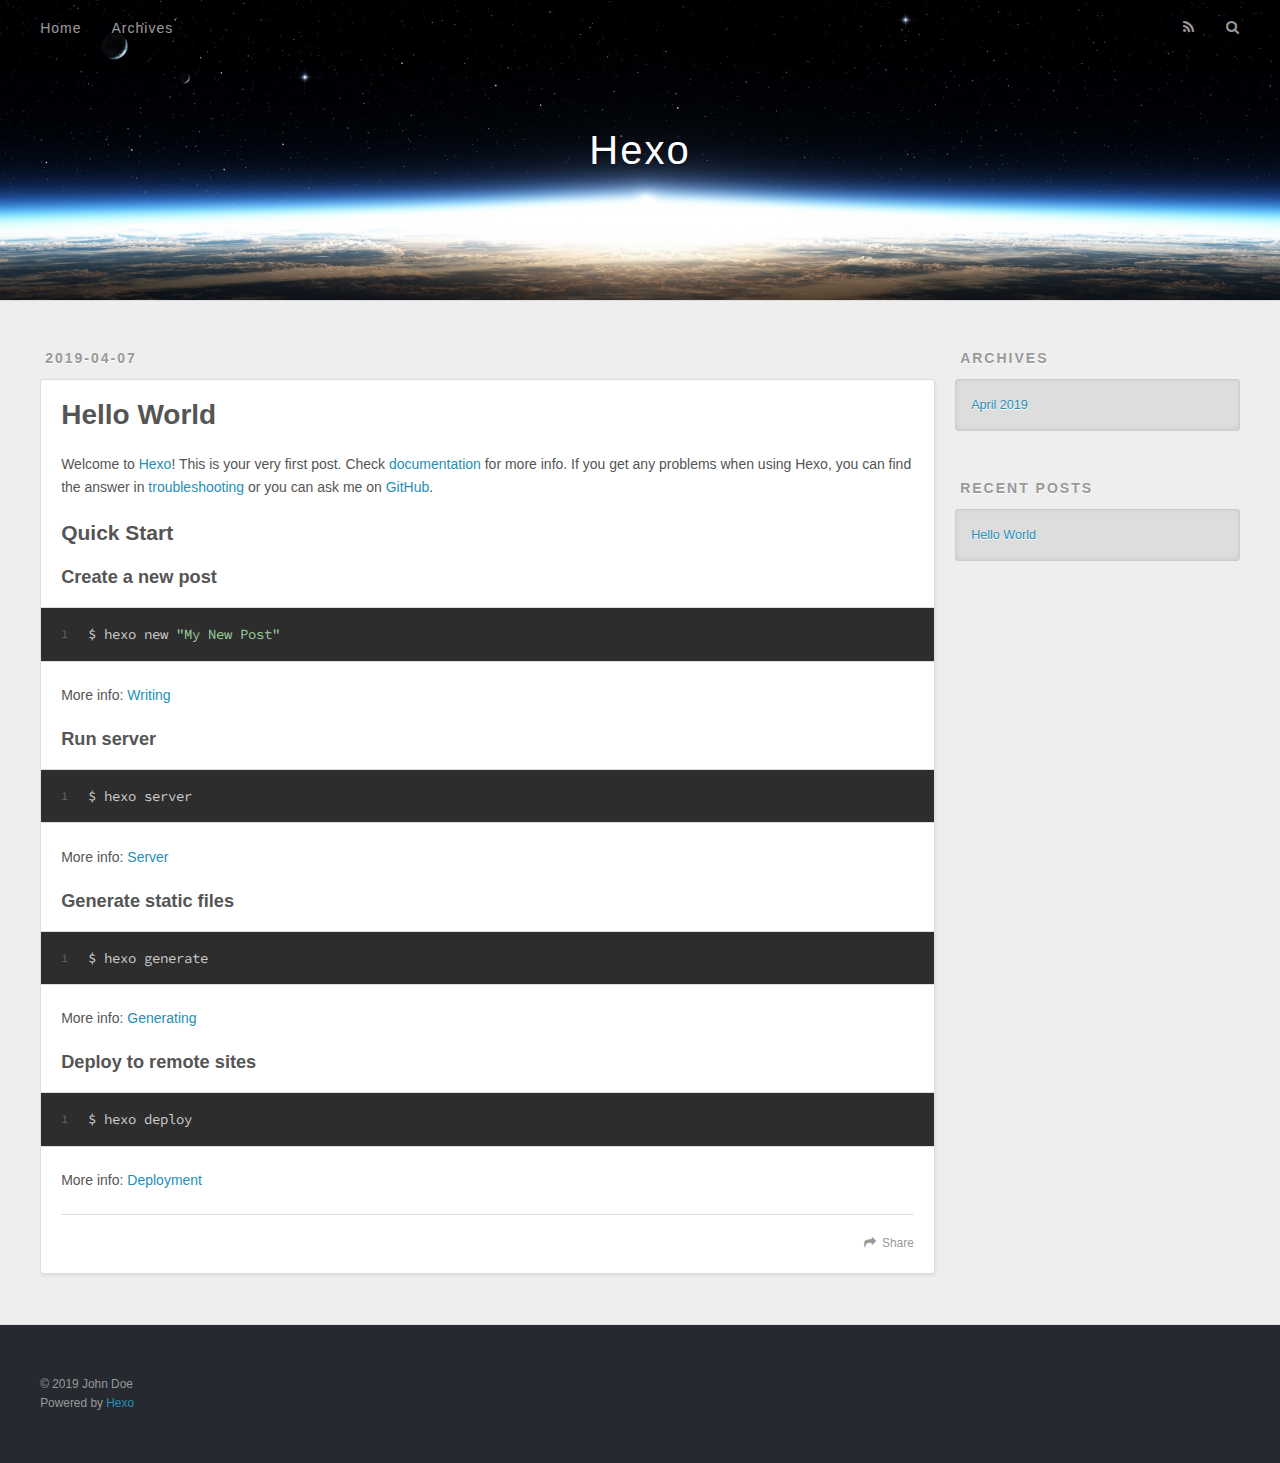
==== index.html @ 92b83c06 "Site updated: 2019-04-07 22:22:02" ====
<!DOCTYPE html>
<html>
<head><meta name="generator" content="Hexo 3.8.0">
  <meta charset="utf-8">
  

  
  <title>Hexo</title>
  <meta name="viewport" content="width=device-width, initial-scale=1, maximum-scale=1">
  <meta property="og:type" content="website">
<meta property="og:title" content="Hexo">
<meta property="og:url" content="http://yoursite.com/index.html">
<meta property="og:site_name" content="Hexo">
<meta property="og:locale" content="default">
<meta name="twitter:card" content="summary">
<meta name="twitter:title" content="Hexo">
  
    <link rel="alternate" href="/atom.xml" title="Hexo" type="application/atom+xml">
  
  
    <link rel="icon" href="/favicon.png">
  
  
    <link href="//fonts.googleapis.com/css?family=Source+Code+Pro" rel="stylesheet" type="text/css">
  
  <link rel="stylesheet" href="/css/style.css">
</head>
</html>
<body>
  <div id="container">
    <div id="wrap">
      <header id="header">
  <div id="banner"></div>
  <div id="header-outer" class="outer">
    <div id="header-title" class="inner">
      <h1 id="logo-wrap">
        <a href="/" id="logo">Hexo</a>
      </h1>
      
    </div>
    <div id="header-inner" class="inner">
      <nav id="main-nav">
        <a id="main-nav-toggle" class="nav-icon"></a>
        
          <a class="main-nav-link" href="/">Home</a>
        
          <a class="main-nav-link" href="/archives">Archives</a>
        
      </nav>
      <nav id="sub-nav">
        
          <a id="nav-rss-link" class="nav-icon" href="/atom.xml" title="RSS Feed"></a>
        
        <a id="nav-search-btn" class="nav-icon" title="Search"></a>
      </nav>
      <div id="search-form-wrap">
        <form action="//google.com/search" method="get" accept-charset="UTF-8" class="search-form"><input type="search" name="q" class="search-form-input" placeholder="Search"><button type="submit" class="search-form-submit">&#xF002;</button><input type="hidden" name="sitesearch" value="http://yoursite.com"></form>
      </div>
    </div>
  </div>
</header>
      <div class="outer">
        <section id="main">
  
    <article id="post-hello-world" class="article article-type-post" itemscope itemprop="blogPost">
  <div class="article-meta">
    <a href="/2019/04/07/hello-world/" class="article-date">
  <time datetime="2019-04-07T14:12:37.615Z" itemprop="datePublished">2019-04-07</time>
</a>
    
  </div>
  <div class="article-inner">
    
    
      <header class="article-header">
        
  
    <h1 itemprop="name">
      <a class="article-title" href="/2019/04/07/hello-world/">Hello World</a>
    </h1>
  

      </header>
    
    <div class="article-entry" itemprop="articleBody">
      
        <p>Welcome to <a href="https://hexo.io/" target="_blank" rel="noopener">Hexo</a>! This is your very first post. Check <a href="https://hexo.io/docs/" target="_blank" rel="noopener">documentation</a> for more info. If you get any problems when using Hexo, you can find the answer in <a href="https://hexo.io/docs/troubleshooting.html" target="_blank" rel="noopener">troubleshooting</a> or you can ask me on <a href="https://github.com/hexojs/hexo/issues" target="_blank" rel="noopener">GitHub</a>.</p>
<h2 id="Quick-Start"><a href="#Quick-Start" class="headerlink" title="Quick Start"></a>Quick Start</h2><h3 id="Create-a-new-post"><a href="#Create-a-new-post" class="headerlink" title="Create a new post"></a>Create a new post</h3><figure class="highlight bash"><table><tr><td class="gutter"><pre><span class="line">1</span><br></pre></td><td class="code"><pre><span class="line">$ hexo new <span class="string">"My New Post"</span></span><br></pre></td></tr></table></figure>
<p>More info: <a href="https://hexo.io/docs/writing.html" target="_blank" rel="noopener">Writing</a></p>
<h3 id="Run-server"><a href="#Run-server" class="headerlink" title="Run server"></a>Run server</h3><figure class="highlight bash"><table><tr><td class="gutter"><pre><span class="line">1</span><br></pre></td><td class="code"><pre><span class="line">$ hexo server</span><br></pre></td></tr></table></figure>
<p>More info: <a href="https://hexo.io/docs/server.html" target="_blank" rel="noopener">Server</a></p>
<h3 id="Generate-static-files"><a href="#Generate-static-files" class="headerlink" title="Generate static files"></a>Generate static files</h3><figure class="highlight bash"><table><tr><td class="gutter"><pre><span class="line">1</span><br></pre></td><td class="code"><pre><span class="line">$ hexo generate</span><br></pre></td></tr></table></figure>
<p>More info: <a href="https://hexo.io/docs/generating.html" target="_blank" rel="noopener">Generating</a></p>
<h3 id="Deploy-to-remote-sites"><a href="#Deploy-to-remote-sites" class="headerlink" title="Deploy to remote sites"></a>Deploy to remote sites</h3><figure class="highlight bash"><table><tr><td class="gutter"><pre><span class="line">1</span><br></pre></td><td class="code"><pre><span class="line">$ hexo deploy</span><br></pre></td></tr></table></figure>
<p>More info: <a href="https://hexo.io/docs/deployment.html" target="_blank" rel="noopener">Deployment</a></p>

      
    </div>
    <footer class="article-footer">
      <a data-url="http://yoursite.com/2019/04/07/hello-world/" data-id="cju70k6oc0000isr8kk0h1gf9" class="article-share-link">Share</a>
      
      
    </footer>
  </div>
  
</article>


  


</section>
        
          <aside id="sidebar">
  
    

  
    

  
    
  
    
  <div class="widget-wrap">
    <h3 class="widget-title">Archives</h3>
    <div class="widget">
      <ul class="archive-list"><li class="archive-list-item"><a class="archive-list-link" href="/archives/2019/04/">April 2019</a></li></ul>
    </div>
  </div>


  
    
  <div class="widget-wrap">
    <h3 class="widget-title">Recent Posts</h3>
    <div class="widget">
      <ul>
        
          <li>
            <a href="/2019/04/07/hello-world/">Hello World</a>
          </li>
        
      </ul>
    </div>
  </div>

  
</aside>
        
      </div>
      <footer id="footer">
  
  <div class="outer">
    <div id="footer-info" class="inner">
      &copy; 2019 John Doe<br>
      Powered by <a href="http://hexo.io/" target="_blank">Hexo</a>
    </div>
  </div>
</footer>
    </div>
    <nav id="mobile-nav">
  
    <a href="/" class="mobile-nav-link">Home</a>
  
    <a href="/archives" class="mobile-nav-link">Archives</a>
  
</nav>
    

<script src="//ajax.googleapis.com/ajax/libs/jquery/2.0.3/jquery.min.js"></script>


  <link rel="stylesheet" href="/fancybox/jquery.fancybox.css">
  <script src="/fancybox/jquery.fancybox.pack.js"></script>


<script src="/js/script.js"></script>



  </div>
</body>
</html>
---- css/style.css ----
body {
  width: 100%;
}
body:before,
body:after {
  content: "";
  display: table;
}
body:after {
  clear: both;
}
html,
body,
div,
span,
applet,
object,
iframe,
h1,
h2,
h3,
h4,
h5,
h6,
p,
blockquote,
pre,
a,
abbr,
acronym,
address,
big,
cite,
code,
del,
dfn,
em,
img,
ins,
kbd,
q,
s,
samp,
small,
strike,
strong,
sub,
sup,
tt,
var,
dl,
dt,
dd,
ol,
ul,
li,
fieldset,
form,
label,
legend,
table,
caption,
tbody,
tfoot,
thead,
tr,
th,
td {
  margin: 0;
  padding: 0;
  border: 0;
  outline: 0;
  font-weight: inherit;
  font-style: inherit;
  font-family: inherit;
  font-size: 100%;
  vertical-align: baseline;
}
body {
  line-height: 1;
  color: #000;
  background: #fff;
}
ol,
ul {
  list-style: none;
}
table {
  border-collapse: separate;
  border-spacing: 0;
  vertical-align: middle;
}
caption,
th,
td {
  text-align: left;
  font-weight: normal;
  vertical-align: middle;
}
a img {
  border: none;
}
input,
button {
  margin: 0;
  padding: 0;
}
input::-moz-focus-inner,
button::-moz-focus-inner {
  border: 0;
  padding: 0;
}
@font-face {
  font-family: FontAwesome;
  font-style: normal;
  font-weight: normal;
  src: url("fonts/fontawesome-webfont.eot?v=#4.0.3");
  src: url("fonts/fontawesome-webfont.eot?#iefix&v=#4.0.3") format("embedded-opentype"), url("fonts/fontawesome-webfont.woff?v=#4.0.3") format("woff"), url("fonts/fontawesome-webfont.ttf?v=#4.0.3") format("truetype"), url("fonts/fontawesome-webfont.svg#fontawesomeregular?v=#4.0.3") format("svg");
}
html,
body,
#container {
  height: 100%;
}
body {
  background: #eee;
  font: 14px -apple-system, BlinkMacSystemFont, "Segoe UI", "Roboto", "Oxygen", "Ubuntu", "Cantarell", "Fira Sans", "Droid Sans", "Helvetica Neue", sans-serif;
  -webkit-text-size-adjust: 100%;
}
.outer {
  max-width: 1220px;
  margin: 0 auto;
  padding: 0 20px;
}
.outer:before,
.outer:after {
  content: "";
  display: table;
}
.outer:after {
  clear: both;
}
.inner {
  display: inline;
  float: left;
  width: 98.33333333333333%;
  margin: 0 0.833333333333333%;
}
.left,
.alignleft {
  float: left;
}
.right,
.alignright {
  float: right;
}
.clear {
  clear: both;
}
#container {
  position: relative;
}
.mobile-nav-on {
  overflow: hidden;
}
#wrap {
  height: 100%;
  width: 100%;
  position: absolute;
  top: 0;
  left: 0;
  -webkit-transition: 0.2s ease-out;
  -moz-transition: 0.2s ease-out;
  -ms-transition: 0.2s ease-out;
  transition: 0.2s ease-out;
  z-index: 1;
  background: #eee;
}
.mobile-nav-on #wrap {
  left: 280px;
}
@media screen and (min-width: 768px) {
  #main {
    display: inline;
    float: left;
    width: 73.33333333333333%;
    margin: 0 0.833333333333333%;
  }
}
.article-date,
.article-category-link,
.archive-year,
.widget-title {
  text-decoration: none;
  text-transform: uppercase;
  letter-spacing: 2px;
  color: #999;
  margin-bottom: 1em;
  margin-left: 5px;
  line-height: 1em;
  text-shadow: 0 1px #fff;
  font-weight: bold;
}
.article-inner,
.archive-article-inner {
  background: #fff;
  -webkit-box-shadow: 1px 2px 3px #ddd;
  box-shadow: 1px 2px 3px #ddd;
  border: 1px solid #ddd;
  border-radius: 3px;
}
.article-entry h1,
.widget h1 {
  font-size: 2em;
}
.article-entry h2,
.widget h2 {
  font-size: 1.5em;
}
.article-entry h3,
.widget h3 {
  font-size: 1.3em;
}
.article-entry h4,
.widget h4 {
  font-size: 1.2em;
}
.article-entry h5,
.widget h5 {
  font-size: 1em;
}
.article-entry h6,
.widget h6 {
  font-size: 1em;
  color: #999;
}
.article-entry hr,
.widget hr {
  border: 1px dashed #ddd;
}
.article-entry strong,
.widget strong {
  font-weight: bold;
}
.article-entry em,
.widget em,
.article-entry cite,
.widget cite {
  font-style: italic;
}
.article-entry sup,
.widget sup,
.article-entry sub,
.widget sub {
  font-size: 0.75em;
  line-height: 0;
  position: relative;
  vertical-align: baseline;
}
.article-entry sup,
.widget sup {
  top: -0.5em;
}
.article-entry sub,
.widget sub {
  bottom: -0.2em;
}
.article-entry small,
.widget small {
  font-size: 0.85em;
}
.article-entry acronym,
.widget acronym,
.article-entry abbr,
.widget abbr {
  border-bottom: 1px dotted;
}
.article-entry ul,
.widget ul,
.article-entry ol,
.widget ol,
.article-entry dl,
.widget dl {
  margin: 0 20px;
  line-height: 1.6em;
}
.article-entry ul ul,
.widget ul ul,
.article-entry ol ul,
.widget ol ul,
.article-entry ul ol,
.widget ul ol,
.article-entry ol ol,
.widget ol ol {
  margin-top: 0;
  margin-bottom: 0;
}
.article-entry ul,
.widget ul {
  list-style: disc;
}
.article-entry ol,
.widget ol {
  list-style: decimal;
}
.article-entry dt,
.widget dt {
  font-weight: bold;
}
#header {
  height: 300px;
  position: relative;
  border-bottom: 1px solid #ddd;
}
#header:before,
#header:after {
  content: "";
  position: absolute;
  left: 0;
  right: 0;
  height: 40px;
}
#header:before {
  top: 0;
  background: -webkit-linear-gradient(rgba(0,0,0,0.2), transparent);
  background: -moz-linear-gradient(rgba(0,0,0,0.2), transparent);
  background: -ms-linear-gradient(rgba(0,0,0,0.2), transparent);
  background: linear-gradient(rgba(0,0,0,0.2), transparent);
}
#header:after {
  bottom: 0;
  background: -webkit-linear-gradient(transparent, rgba(0,0,0,0.2));
  background: -moz-linear-gradient(transparent, rgba(0,0,0,0.2));
  background: -ms-linear-gradient(transparent, rgba(0,0,0,0.2));
  background: linear-gradient(transparent, rgba(0,0,0,0.2));
}
#header-outer {
  height: 100%;
  position: relative;
}
#header-inner {
  position: relative;
  overflow: hidden;
}
#banner {
  position: absolute;
  top: 0;
  left: 0;
  width: 100%;
  height: 100%;
  background: url("images/banner.jpg") center #000;
  -webkit-background-size: cover;
  -moz-background-size: cover;
  background-size: cover;
  z-index: -1;
}
#header-title {
  text-align: center;
  height: 40px;
  position: absolute;
  top: 50%;
  left: 0;
  margin-top: -20px;
}
#logo,
#subtitle {
  text-decoration: none;
  color: #fff;
  font-weight: 300;
  text-shadow: 0 1px 4px rgba(0,0,0,0.3);
}
#logo {
  font-size: 40px;
  line-height: 40px;
  letter-spacing: 2px;
}
#subtitle {
  font-size: 16px;
  line-height: 16px;
  letter-spacing: 1px;
}
#subtitle-wrap {
  margin-top: 16px;
}
#main-nav {
  float: left;
  margin-left: -15px;
}
.nav-icon,
.main-nav-link {
  float: left;
  color: #fff;
  opacity: 0.6;
  text-decoration: none;
  text-shadow: 0 1px rgba(0,0,0,0.2);
  -webkit-transition: opacity 0.2s;
  -moz-transition: opacity 0.2s;
  -ms-transition: opacity 0.2s;
  transition: opacity 0.2s;
  display: block;
  padding: 20px 15px;
}
.nav-icon:hover,
.main-nav-link:hover {
  opacity: 1;
}
.nav-icon {
  font-family: FontAwesome;
  text-align: center;
  font-size: 14px;
  width: 14px;
  height: 14px;
  padding: 20px 15px;
  position: relative;
  cursor: pointer;
}
.main-nav-link {
  font-weight: 300;
  letter-spacing: 1px;
}
@media screen and (max-width: 479px) {
  .main-nav-link {
    display: none;
  }
}
#main-nav-toggle {
  display: none;
}
#main-nav-toggle:before {
  content: "\f0c9";
}
@media screen and (max-width: 479px) {
  #main-nav-toggle {
    display: block;
  }
}
#sub-nav {
  float: right;
  margin-right: -15px;
}
#nav-rss-link:before {
  content: "\f09e";
}
#nav-search-btn:before {
  content: "\f002";
}
#search-form-wrap {
  position: absolute;
  top: 15px;
  width: 150px;
  height: 30px;
  right: -150px;
  opacity: 0;
  -webkit-transition: 0.2s ease-out;
  -moz-transition: 0.2s ease-out;
  -ms-transition: 0.2s ease-out;
  transition: 0.2s ease-out;
}
#search-form-wrap.on {
  opacity: 1;
  right: 0;
}
@media screen and (max-width: 479px) {
  #search-form-wrap {
    width: 100%;
    right: -100%;
  }
}
.search-form {
  position: absolute;
  top: 0;
  left: 0;
  right: 0;
  background: #fff;
  padding: 5px 15px;
  border-radius: 15px;
  -webkit-box-shadow: 0 0 10px rgba(0,0,0,0.3);
  box-shadow: 0 0 10px rgba(0,0,0,0.3);
}
.search-form-input {
  border: none;
  background: none;
  color: #555;
  width: 100%;
  font: 13px -apple-system, BlinkMacSystemFont, "Segoe UI", "Roboto", "Oxygen", "Ubuntu", "Cantarell", "Fira Sans", "Droid Sans", "Helvetica Neue", sans-serif;
  outline: none;
}
.search-form-input::-webkit-search-results-decoration,
.search-form-input::-webkit-search-cancel-button {
  -webkit-appearance: none;
}
.search-form-submit {
  position: absolute;
  top: 50%;
  right: 10px;
  margin-top: -7px;
  font: 13px FontAwesome;
  border: none;
  background: none;
  color: #bbb;
  cursor: pointer;
}
.search-form-submit:hover,
.search-form-submit:focus {
  color: #777;
}
.article {
  margin: 50px 0;
}
.article-inner {
  overflow: hidden;
}
.article-meta:before,
.article-meta:after {
  content: "";
  display: table;
}
.article-meta:after {
  clear: both;
}
.article-date {
  float: left;
}
.article-category {
  float: left;
  line-height: 1em;
  color: #ccc;
  text-shadow: 0 1px #fff;
  margin-left: 8px;
}
.article-category:before {
  content: "\2022";
}
.article-category-link {
  margin: 0 12px 1em;
}
.article-header {
  padding: 20px 20px 0;
}
.article-title {
  text-decoration: none;
  font-size: 2em;
  font-weight: bold;
  color: #555;
  line-height: 1.1em;
  -webkit-transition: color 0.2s;
  -moz-transition: color 0.2s;
  -ms-transition: color 0.2s;
  transition: color 0.2s;
}
a.article-title:hover {
  color: #258fb8;
}
.article-entry {
  color: #555;
  padding: 0 20px;
}
.article-entry:before,
.article-entry:after {
  content: "";
  display: table;
}
.article-entry:after {
  clear: both;
}
.article-entry p,
.article-entry table {
  line-height: 1.6em;
  margin: 1.6em 0;
}
.article-entry h1,
.article-entry h2,
.article-entry h3,
.article-entry h4,
.article-entry h5,
.article-entry h6 {
  font-weight: bold;
}
.article-entry h1,
.article-entry h2,
.article-entry h3,
.article-entry h4,
.article-entry h5,
.article-entry h6 {
  line-height: 1.1em;
  margin: 1.1em 0;
}
.article-entry a {
  color: #258fb8;
  text-decoration: none;
}
.article-entry a:hover {
  text-decoration: underline;
}
.article-entry ul,
.article-entry ol,
.article-entry dl {
  margin-top: 1.6em;
  margin-bottom: 1.6em;
}
.article-entry img,
.article-entry video {
  max-width: 100%;
  height: auto;
  display: block;
  margin: auto;
}
.article-entry iframe {
  border: none;
}
.article-entry table {
  width: 100%;
  border-collapse: collapse;
  border-spacing: 0;
}
.article-entry th {
  font-weight: bold;
  border-bottom: 3px solid #ddd;
  padding-bottom: 0.5em;
}
.article-entry td {
  border-bottom: 1px solid #ddd;
  padding: 10px 0;
}
.article-entry blockquote {
  font-family: Georgia, "Times New Roman", serif;
  font-size: 1.4em;
  margin: 1.6em 20px;
  text-align: center;
}
.article-entry blockquote footer {
  font-size: 14px;
  margin: 1.6em 0;
  font-family: -apple-system, BlinkMacSystemFont, "Segoe UI", "Roboto", "Oxygen", "Ubuntu", "Cantarell", "Fira Sans", "Droid Sans", "Helvetica Neue", sans-serif;
}
.article-entry blockquote footer cite:before {
  content: "—";
  padding: 0 0.5em;
}
.article-entry .pullquote {
  text-align: left;
  width: 45%;
  margin: 0;
}
.article-entry .pullquote.left {
  margin-left: 0.5em;
  margin-right: 1em;
}
.article-entry .pullquote.right {
  margin-right: 0.5em;
  margin-left: 1em;
}
.article-entry .caption {
  color: #999;
  display: block;
  font-size: 0.9em;
  margin-top: 0.5em;
  position: relative;
  text-align: center;
}
.article-entry .video-container {
  position: relative;
  padding-top: 56.25%;
  height: 0;
  overflow: hidden;
}
.article-entry .video-container iframe,
.article-entry .video-container object,
.article-entry .video-container embed {
  position: absolute;
  top: 0;
  left: 0;
  width: 100%;
  height: 100%;
  margin-top: 0;
}
.article-more-link a {
  display: inline-block;
  line-height: 1em;
  padding: 6px 15px;
  border-radius: 15px;
  background: #eee;
  color: #999;
  text-shadow: 0 1px #fff;
  text-decoration: none;
}
.article-more-link a:hover {
  background: #258fb8;
  color: #fff;
  text-decoration: none;
  text-shadow: 0 1px #1e7293;
}
.article-footer {
  font-size: 0.85em;
  line-height: 1.6em;
  border-top: 1px solid #ddd;
  padding-top: 1.6em;
  margin: 0 20px 20px;
}
.article-footer:before,
.article-footer:after {
  content: "";
  display: table;
}
.article-footer:after {
  clear: both;
}
.article-footer a {
  color: #999;
  text-decoration: none;
}
.article-footer a:hover {
  color: #555;
}
.article-tag-list-item {
  float: left;
  margin-right: 10px;
}
.article-tag-list-link:before {
  content: "#";
}
.article-comment-link {
  float: right;
}
.article-comment-link:before {
  content: "\f075";
  font-family: FontAwesome;
  padding-right: 8px;
}
.article-share-link {
  cursor: pointer;
  float: right;
  margin-left: 20px;
}
.article-share-link:before {
  content: "\f064";
  font-family: FontAwesome;
  padding-right: 6px;
}
#article-nav {
  position: relative;
}
#article-nav:before,
#article-nav:after {
  content: "";
  display: table;
}
#article-nav:after {
  clear: both;
}
@media screen and (min-width: 768px) {
  #article-nav {
    margin: 50px 0;
  }
  #article-nav:before {
    width: 8px;
    height: 8px;
    position: absolute;
    top: 50%;
    left: 50%;
    margin-top: -4px;
    margin-left: -4px;
    content: "";
    border-radius: 50%;
    background: #ddd;
    -webkit-box-shadow: 0 1px 2px #fff;
    box-shadow: 0 1px 2px #fff;
  }
}
.article-nav-link-wrap {
  text-decoration: none;
  text-shadow: 0 1px #fff;
  color: #999;
  -webkit-box-sizing: border-box;
  -moz-box-sizing: border-box;
  box-sizing: border-box;
  margin-top: 50px;
  text-align: center;
  display: block;
}
.article-nav-link-wrap:hover {
  color: #555;
}
@media screen and (min-width: 768px) {
  .article-nav-link-wrap {
    width: 50%;
    margin-top: 0;
  }
}
@media screen and (min-width: 768px) {
  #article-nav-newer {
    float: left;
    text-align: right;
    padding-right: 20px;
  }
}
@media screen and (min-width: 768px) {
  #article-nav-older {
    float: right;
    text-align: left;
    padding-left: 20px;
  }
}
.article-nav-caption {
  text-transform: uppercase;
  letter-spacing: 2px;
  color: #ddd;
  line-height: 1em;
  font-weight: bold;
}
#article-nav-newer .article-nav-caption {
  margin-right: -2px;
}
.article-nav-title {
  font-size: 0.85em;
  line-height: 1.6em;
  margin-top: 0.5em;
}
.article-share-box {
  position: absolute;
  display: none;
  background: #fff;
  -webkit-box-shadow: 1px 2px 10px rgba(0,0,0,0.2);
  box-shadow: 1px 2px 10px rgba(0,0,0,0.2);
  border-radius: 3px;
  margin-left: -145px;
  overflow: hidden;
  z-index: 1;
}
.article-share-box.on {
  display: block;
}
.article-share-input {
  width: 100%;
  background: none;
  -webkit-box-sizing: border-box;
  -moz-box-sizing: border-box;
  box-sizing: border-box;
  font: 14px -apple-system, BlinkMacSystemFont, "Segoe UI", "Roboto", "Oxygen", "Ubuntu", "Cantarell", "Fira Sans", "Droid Sans", "Helvetica Neue", sans-serif;
  padding: 0 15px;
  color: #555;
  outline: none;
  border: 1px solid #ddd;
  border-radius: 3px 3px 0 0;
  height: 36px;
  line-height: 36px;
}
.article-share-links {
  background: #eee;
}
.article-share-links:before,
.article-share-links:after {
  content: "";
  display: table;
}
.article-share-links:after {
  clear: both;
}
.article-share-twitter,
.article-share-facebook,
.article-share-pinterest,
.article-share-google {
  width: 50px;
  height: 36px;
  display: block;
  float: left;
  position: relative;
  color: #999;
  text-shadow: 0 1px #fff;
}
.article-share-twitter:before,
.article-share-facebook:before,
.article-share-pinterest:before,
.article-share-google:before {
  font-size: 20px;
  font-family: FontAwesome;
  width: 20px;
  height: 20px;
  position: absolute;
  top: 50%;
  left: 50%;
  margin-top: -10px;
  margin-left: -10px;
  text-align: center;
}
.article-share-twitter:hover,
.article-share-facebook:hover,
.article-share-pinterest:hover,
.article-share-google:hover {
  color: #fff;
}
.article-share-twitter:before {
  content: "\f099";
}
.article-share-twitter:hover {
  background: #00aced;
  text-shadow: 0 1px #008abe;
}
.article-share-facebook:before {
  content: "\f09a";
}
.article-share-facebook:hover {
  background: #3b5998;
  text-shadow: 0 1px #2f477a;
}
.article-share-pinterest:before {
  content: "\f0d2";
}
.article-share-pinterest:hover {
  background: #cb2027;
  text-shadow: 0 1px #a21a1f;
}
.article-share-google:before {
  content: "\f0d5";
}
.article-share-google:hover {
  background: #dd4b39;
  text-shadow: 0 1px #be3221;
}
.article-gallery {
  background: #000;
  position: relative;
}
.article-gallery-photos {
  position: relative;
  overflow: hidden;
}
.article-gallery-img {
  display: none;
  max-width: 100%;
}
.article-gallery-img:first-child {
  display: block;
}
.article-gallery-img.loaded {
  position: absolute;
  display: block;
}
.article-gallery-img img {
  display: block;
  max-width: 100%;
  margin: 0 auto;
}
#comments {
  background: #fff;
  -webkit-box-shadow: 1px 2px 3px #ddd;
  box-shadow: 1px 2px 3px #ddd;
  padding: 20px;
  border: 1px solid #ddd;
  border-radius: 3px;
  margin: 50px 0;
}
#comments a {
  color: #258fb8;
}
.archives-wrap {
  margin: 50px 0;
}
.archives:before,
.archives:after {
  content: "";
  display: table;
}
.archives:after {
  clear: both;
}
.archive-year-wrap {
  margin-bottom: 1em;
}
.archives {
  -webkit-column-gap: 10px;
  -moz-column-gap: 10px;
  column-gap: 10px;
}
@media screen and (min-width: 480px) and (max-width: 767px) {
  .archives {
    -webkit-column-count: 2;
    -moz-column-count: 2;
    column-count: 2;
  }
}
@media screen and (min-width: 768px) {
  .archives {
    -webkit-column-count: 3;
    -moz-column-count: 3;
    column-count: 3;
  }
}
.archive-article {
  -webkit-column-break-inside: avoid;
  page-break-inside: avoid;
  overflow: hidden;
  break-inside: avoid-column;
}
.archive-article-inner {
  padding: 10px;
  margin-bottom: 15px;
}
.archive-article-title {
  text-decoration: none;
  font-weight: bold;
  color: #555;
  -webkit-transition: color 0.2s;
  -moz-transition: color 0.2s;
  -ms-transition: color 0.2s;
  transition: color 0.2s;
  line-height: 1.6em;
}
.archive-article-title:hover {
  color: #258fb8;
}
.archive-article-footer {
  margin-top: 1em;
}
.archive-article-date {
  color: #999;
  text-decoration: none;
  font-size: 0.85em;
  line-height: 1em;
  margin-bottom: 0.5em;
  display: block;
}
#page-nav {
  margin: 50px auto;
  background: #fff;
  -webkit-box-shadow: 1px 2px 3px #ddd;
  box-shadow: 1px 2px 3px #ddd;
  border: 1px solid #ddd;
  border-radius: 3px;
  text-align: center;
  color: #999;
  overflow: hidden;
}
#page-nav:before,
#page-nav:after {
  content: "";
  display: table;
}
#page-nav:after {
  clear: both;
}
#page-nav a,
#page-nav span {
  padding: 10px 20px;
  line-height: 1;
  height: 2ex;
}
#page-nav a {
  color: #999;
  text-decoration: none;
}
#page-nav a:hover {
  background: #999;
  color: #fff;
}
#page-nav .prev {
  float: left;
}
#page-nav .next {
  float: right;
}
#page-nav .page-number {
  display: inline-block;
}
@media screen and (max-width: 479px) {
  #page-nav .page-number {
    display: none;
  }
}
#page-nav .current {
  color: #555;
  font-weight: bold;
}
#page-nav .space {
  color: #ddd;
}
#footer {
  background: #262a30;
  padding: 50px 0;
  border-top: 1px solid #ddd;
  color: #999;
}
#footer a {
  color: #258fb8;
  text-decoration: none;
}
#footer a:hover {
  text-decoration: underline;
}
#footer-info {
  line-height: 1.6em;
  font-size: 0.85em;
}
.article-entry pre,
.article-entry .highlight {
  background: #2d2d2d;
  margin: 0 -20px;
  padding: 15px 20px;
  border-style: solid;
  border-color: #ddd;
  border-width: 1px 0;
  overflow: auto;
  color: #ccc;
  line-height: 22.400000000000002px;
}
.article-entry .highlight .gutter pre,
.article-entry .gist .gist-file .gist-data .line-numbers {
  color: #666;
  font-size: 0.85em;
}
.article-entry pre,
.article-entry code {
  font-family: "Source Code Pro", Consolas, Monaco, Menlo, Consolas, monospace;
}
.article-entry code {
  background: #eee;
  text-shadow: 0 1px #fff;
  padding: 0 0.3em;
}
.article-entry pre code {
  background: none;
  text-shadow: none;
  padding: 0;
}
.article-entry .highlight pre {
  border: none;
  margin: 0;
  padding: 0;
}
.article-entry .highlight table {
  margin: 0;
  width: auto;
}
.article-entry .highlight td {
  border: none;
  padding: 0;
}
.article-entry .highlight figcaption {
  font-size: 0.85em;
  color: #999;
  line-height: 1em;
  margin-bottom: 1em;
}
.article-entry .highlight figcaption:before,
.article-entry .highlight figcaption:after {
  content: "";
  display: table;
}
.article-entry .highlight figcaption:after {
  clear: both;
}
.article-entry .highlight figcaption a {
  float: right;
}
.article-entry .highlight .gutter pre {
  text-align: right;
  padding-right: 20px;
}
.article-entry .highlight .line {
  height: 22.400000000000002px;
}
.article-entry .highlight .line.marked {
  background: #515151;
}
.article-entry .gist {
  margin: 0 -20px;
  border-style: solid;
  border-color: #ddd;
  border-width: 1px 0;
  background: #2d2d2d;
  padding: 15px 20px 15px 0;
}
.article-entry .gist .gist-file {
  border: none;
  font-family: "Source Code Pro", Consolas, Monaco, Menlo, Consolas, monospace;
  margin: 0;
}
.article-entry .gist .gist-file .gist-data {
  background: none;
  border: none;
}
.article-entry .gist .gist-file .gist-data .line-numbers {
  background: none;
  border: none;
  padding: 0 20px 0 0;
}
.article-entry .gist .gist-file .gist-data .line-data {
  padding: 0 !important;
}
.article-entry .gist .gist-file .highlight {
  margin: 0;
  padding: 0;
  border: none;
}
.article-entry .gist .gist-file .gist-meta {
  background: #2d2d2d;
  color: #999;
  font: 0.85em -apple-system, BlinkMacSystemFont, "Segoe UI", "Roboto", "Oxygen", "Ubuntu", "Cantarell", "Fira Sans", "Droid Sans", "Helvetica Neue", sans-serif;
  text-shadow: 0 0;
  padding: 0;
  margin-top: 1em;
  margin-left: 20px;
}
.article-entry .gist .gist-file .gist-meta a {
  color: #258fb8;
  font-weight: normal;
}
.article-entry .gist .gist-file .gist-meta a:hover {
  text-decoration: underline;
}
pre .comment,
pre .title {
  color: #999;
}
pre .variable,
pre .attribute,
pre .tag,
pre .regexp,
pre .ruby .constant,
pre .xml .tag .title,
pre .xml .pi,
pre .xml .doctype,
pre .html .doctype,
pre .css .id,
pre .css .class,
pre .css .pseudo {
  color: #f2777a;
}
pre .number,
pre .preprocessor,
pre .built_in,
pre .literal,
pre .params,
pre .constant {
  color: #f99157;
}
pre .class,
pre .ruby .class .title,
pre .css .rules .attribute {
  color: #9c9;
}
pre .string,
pre .value,
pre .inheritance,
pre .header,
pre .ruby .symbol,
pre .xml .cdata {
  color: #9c9;
}
pre .css .hexcolor {
  color: #6cc;
}
pre .function,
pre .python .decorator,
pre .python .title,
pre .ruby .function .title,
pre .ruby .title .keyword,
pre .perl .sub,
pre .javascript .title,
pre .coffeescript .title {
  color: #69c;
}
pre .keyword,
pre .javascript .function {
  color: #c9c;
}
@media screen and (max-width: 479px) {
  #mobile-nav {
    position: absolute;
    top: 0;
    left: 0;
    width: 280px;
    height: 100%;
    background: #191919;
    border-right: 1px solid #fff;
  }
}
@media screen and (max-width: 479px) {
  .mobile-nav-link {
    display: block;
    color: #999;
    text-decoration: none;
    padding: 15px 20px;
    font-weight: bold;
  }
  .mobile-nav-link:hover {
    color: #fff;
  }
}
@media screen and (min-width: 768px) {
  #sidebar {
    display: inline;
    float: left;
    width: 23.333333333333332%;
    margin: 0 0.833333333333333%;
  }
}
.widget-wrap {
  margin: 50px 0;
}
.widget {
  color: #777;
  text-shadow: 0 1px #fff;
  background: #ddd;
  -webkit-box-shadow: 0 -1px 4px #ccc inset;
  box-shadow: 0 -1px 4px #ccc inset;
  border: 1px solid #ccc;
  padding: 15px;
  border-radius: 3px;
}
.widget a {
  color: #258fb8;
  text-decoration: none;
}
.widget a:hover {
  text-decoration: underline;
}
.widget ul ul,
.widget ol ul,
.widget dl ul,
.widget ul ol,
.widget ol ol,
.widget dl ol,
.widget ul dl,
.widget ol dl,
.widget dl dl {
  margin-left: 15px;
  list-style: disc;
}
.widget {
  line-height: 1.6em;
  word-wrap: break-word;
  font-size: 0.9em;
}
.widget ul,
.widget ol {
  list-style: none;
  margin: 0;
}
.widget ul ul,
.widget ol ul,
.widget ul ol,
.widget ol ol {
  margin: 0 20px;
}
.widget ul ul,
.widget ol ul {
  list-style: disc;
}
.widget ul ol,
.widget ol ol {
  list-style: decimal;
}
.category-list-count,
.tag-list-count,
.archive-list-count {
  padding-left: 5px;
  color: #999;
  font-size: 0.85em;
}
.category-list-count:before,
.tag-list-count:before,
.archive-list-count:before {
  content: "(";
}
.category-list-count:after,
.tag-list-count:after,
.archive-list-count:after {
  content: ")";
}
.tagcloud a {
  margin-right: 5px;
  display: inline-block;
}
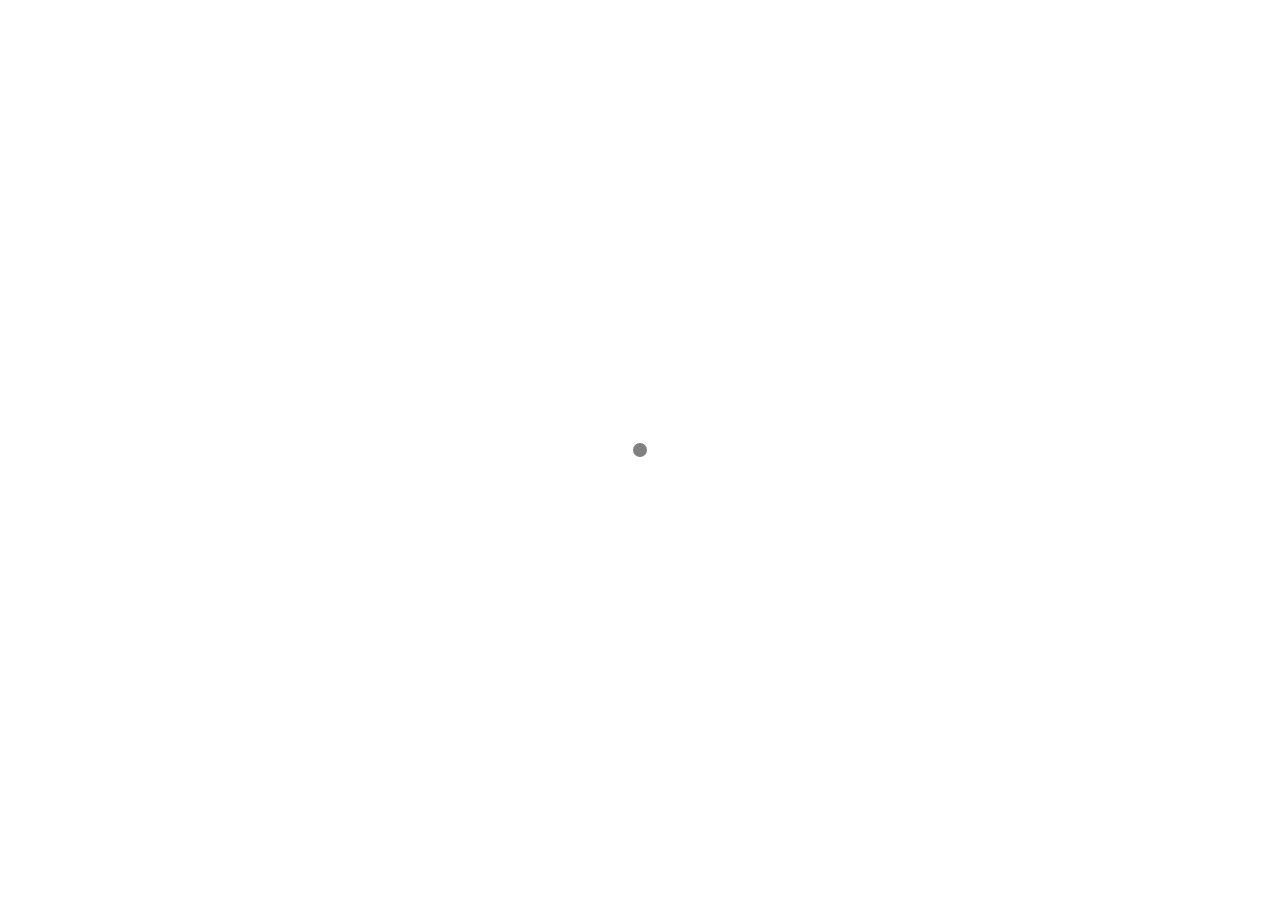
==== commit 2f7ead0f: "Site updated: 2019-04-07 22:35:45" ====
--- a/index.html
+++ b/index.html
@@ -1,184 +1,154 @@
+
 <!DOCTYPE html>
-<html>
+<html lang class="loading">
 <head><meta name="generator" content="Hexo 3.8.0">
-  <meta charset="utf-8">
-  
-
-  
-  <title>Hexo</title>
-  <meta name="viewport" content="width=device-width, initial-scale=1, maximum-scale=1">
-  <meta property="og:type" content="website">
-<meta property="og:title" content="Hexo">
-<meta property="og:url" content="http://yoursite.com/index.html">
-<meta property="og:site_name" content="Hexo">
-<meta property="og:locale" content="default">
-<meta name="twitter:card" content="summary">
-<meta name="twitter:title" content="Hexo">
-  
-    <link rel="alternate" href="/atom.xml" title="Hexo" type="application/atom+xml">
-  
-  
-    <link rel="icon" href="/favicon.png">
-  
-  
-    <link href="//fonts.googleapis.com/css?family=Source+Code+Pro" rel="stylesheet" type="text/css">
-  
-  <link rel="stylesheet" href="/css/style.css">
+    <meta charset="UTF-8">
+    <meta http-equiv="X-UA-Compatible" content="IE=edge,chrome=1">
+    <meta name="viewport" content="width=device-width, minimum-scale=1.0, maximum-scale=1.0, user-scalable=no">
+    <title>Hexo</title>
+    <meta name="apple-mobile-web-app-capable" content="yes">
+    <meta name="apple-mobile-web-app-status-bar-style" content="black-translucent">
+    <meta name="google" content="notranslate">
+    <meta name="keywords" content="Fechin,"> 
+    
+    <meta name="author" content="John Doe"> 
+    <link rel="alternative" href="atom.xml" title="Hexo" type="application/atom+xml"> 
+    <link rel="icon" href="/img/favicon.png"> 
+    <link rel="stylesheet" href="//cdn.jsdelivr.net/npm/gitalk@1/dist/gitalk.css">
+    <link rel="stylesheet" href="/css/diaspora.css">
+    <script async src="//pagead2.googlesyndication.com/pagead/js/adsbygoogle.js"></script>
+    <script>
+         (adsbygoogle = window.adsbygoogle || []).push({
+              google_ad_client: "ca-pub-8691406134231910",
+              enable_page_level_ads: true
+         });
+    </script>
+    <script async custom-element="amp-auto-ads" src="https://cdn.ampproject.org/v0/amp-auto-ads-0.1.js">
+    </script>
 </head>
 </html>
-<body>
-  <div id="container">
-    <div id="wrap">
-      <header id="header">
-  <div id="banner"></div>
-  <div id="header-outer" class="outer">
-    <div id="header-title" class="inner">
-      <h1 id="logo-wrap">
-        <a href="/" id="logo">Hexo</a>
-      </h1>
-      
+<body class="loading">
+    <span id="config-title" style="display:none">Hexo</span>
+    <div id="loader"></div>
+    <div class="nav">
+    <ul id="menu-menu" class="menu">
+        
+        <li class="pview menu-item menu-item-type-post_type menu-item-object-page">
+            <a href="/whoami/" title="Whoami" target="_blank" rel="noopener">Whoami</a>
+        </li>
+        
+        <li class="  menu-item menu-item-type-post_type menu-item-object-page">
+            <a href="https://github.com/Fechin" title="Github" target="_blank" rel="noopener">Github</a>
+        </li>
+        
+        <li class="  menu-item menu-item-type-post_type menu-item-object-page">
+            <a href="https://twitter.com/FechinLi" title="Twitter" target="_blank" rel="noopener">Twitter</a>
+        </li>
+        
+    </ul>
+    <p id="copyright">
+        &copy; 2019 John Doe.
+        Powered by <a href="http://hexo.io/" title="Hexo" target="_blank" rel="noopener">Hexo</a>
+        Theme <a href="https://github.com/Fechin/hexo-theme-diaspora" title="Diaspora" target="_blank" rel="noopener">Diaspora</a>
+        by Fechin
+    </p>
+</div>
+
+<div id="container">
+    
+<div id="screen">
+    <div id="mark">
+        <div class="layer" data-depth="0.4">
+            <img src="/img/6.png" id="cover" crossorigin="anonymous" width="1920" height="1080">
+        </div>
     </div>
-    <div id="header-inner" class="inner">
-      <nav id="main-nav">
-        <a id="main-nav-toggle" class="nav-icon"></a>
+    <div id="vibrant">
+        <svg viewbox="0 0 2880 1620" height="100%" preserveaspectratio="xMaxYMax slice">
+            <polygon opacity="0.7" points="2000,1620 0,1620 0,0 600,0 "/>
+        </svg>
+        <div></div>
+    </div>
+    <div id="header">
+        <div>
+            <a class="image-logo" href="/"></a>
+            <div class="icon-menu switchmenu"></div>
+        </div>
+    </div>
+    
+    <div id="post0">
+        <p>四月 07, 2019</p>
+        <h2><a href="/2019/04/07/hello-world/" title="Hello World" class="posttitle">Hello World</a></h2>
+        <p class="summary">Welcome to Hexo! This is your very first post. Check docu...</p>
+    </div>
+    
+</div>
+
+    <div id="primary">
         
-          <a class="main-nav-link" href="/">Home</a>
-        
-          <a class="main-nav-link" href="/archives">Archives</a>
-        
-      </nav>
-      <nav id="sub-nav">
-        
-          <a id="nav-rss-link" class="nav-icon" href="/atom.xml" title="RSS Feed"></a>
-        
-        <a id="nav-search-btn" class="nav-icon" title="Search"></a>
-      </nav>
-      <div id="search-form-wrap">
-        <form action="//google.com/search" method="get" accept-charset="UTF-8" class="search-form"><input type="search" name="q" class="search-form-input" placeholder="Search"><button type="submit" class="search-form-submit">&#xF002;</button><input type="hidden" name="sitesearch" value="http://yoursite.com"></form>
-      </div>
     </div>
-  </div>
-</header>
-      <div class="outer">
-        <section id="main">
-  
-    <article id="post-hello-world" class="article article-type-post" itemscope itemprop="blogPost">
-  <div class="article-meta">
-    <a href="/2019/04/07/hello-world/" class="article-date">
-  <time datetime="2019-04-07T14:12:37.615Z" itemprop="datePublished">2019-04-07</time>
-</a>
     
-  </div>
-  <div class="article-inner">
-    
-    
-      <header class="article-header">
-        
-  
-    <h1 itemprop="name">
-      <a class="article-title" href="/2019/04/07/hello-world/">Hello World</a>
-    </h1>
-  
+</div>
+<div id="preview"></div>
 
-      </header>
-    
-    <div class="article-entry" itemprop="articleBody">
-      
-        <p>Welcome to <a href="https://hexo.io/" target="_blank" rel="noopener">Hexo</a>! This is your very first post. Check <a href="https://hexo.io/docs/" target="_blank" rel="noopener">documentation</a> for more info. If you get any problems when using Hexo, you can find the answer in <a href="https://hexo.io/docs/troubleshooting.html" target="_blank" rel="noopener">troubleshooting</a> or you can ask me on <a href="https://github.com/hexojs/hexo/issues" target="_blank" rel="noopener">GitHub</a>.</p>
-<h2 id="Quick-Start"><a href="#Quick-Start" class="headerlink" title="Quick Start"></a>Quick Start</h2><h3 id="Create-a-new-post"><a href="#Create-a-new-post" class="headerlink" title="Create a new post"></a>Create a new post</h3><figure class="highlight bash"><table><tr><td class="gutter"><pre><span class="line">1</span><br></pre></td><td class="code"><pre><span class="line">$ hexo new <span class="string">"My New Post"</span></span><br></pre></td></tr></table></figure>
-<p>More info: <a href="https://hexo.io/docs/writing.html" target="_blank" rel="noopener">Writing</a></p>
-<h3 id="Run-server"><a href="#Run-server" class="headerlink" title="Run server"></a>Run server</h3><figure class="highlight bash"><table><tr><td class="gutter"><pre><span class="line">1</span><br></pre></td><td class="code"><pre><span class="line">$ hexo server</span><br></pre></td></tr></table></figure>
-<p>More info: <a href="https://hexo.io/docs/server.html" target="_blank" rel="noopener">Server</a></p>
-<h3 id="Generate-static-files"><a href="#Generate-static-files" class="headerlink" title="Generate static files"></a>Generate static files</h3><figure class="highlight bash"><table><tr><td class="gutter"><pre><span class="line">1</span><br></pre></td><td class="code"><pre><span class="line">$ hexo generate</span><br></pre></td></tr></table></figure>
-<p>More info: <a href="https://hexo.io/docs/generating.html" target="_blank" rel="noopener">Generating</a></p>
-<h3 id="Deploy-to-remote-sites"><a href="#Deploy-to-remote-sites" class="headerlink" title="Deploy to remote sites"></a>Deploy to remote sites</h3><figure class="highlight bash"><table><tr><td class="gutter"><pre><span class="line">1</span><br></pre></td><td class="code"><pre><span class="line">$ hexo deploy</span><br></pre></td></tr></table></figure>
-<p>More info: <a href="https://hexo.io/docs/deployment.html" target="_blank" rel="noopener">Deployment</a></p>
+</body>
+<script src="//cdn.jsdelivr.net/npm/gitalk@1/dist/gitalk.min.js"></script>
+<script src="//lib.baomitu.com/jquery/1.8.3/jquery.min.js"></script>
+<script src="/js/plugin.js"></script>
+<script src="/js/diaspora.js"></script>
+<link rel="stylesheet" href="/photoswipe/photoswipe.css">
+<link rel="stylesheet" href="/photoswipe/default-skin/default-skin.css">
+<script src="/photoswipe/photoswipe.min.js"></script>
+<script src="/photoswipe/photoswipe-ui-default.min.js"></script>
 
-      
+<!-- Root element of PhotoSwipe. Must have class pswp. -->
+<div class="pswp" tabindex="-1" role="dialog" aria-hidden="true">
+    <!-- Background of PhotoSwipe. 
+         It's a separate element as animating opacity is faster than rgba(). -->
+    <div class="pswp__bg"></div>
+    <!-- Slides wrapper with overflow:hidden. -->
+    <div class="pswp__scroll-wrap">
+        <!-- Container that holds slides. 
+            PhotoSwipe keeps only 3 of them in the DOM to save memory.
+            Don't modify these 3 pswp__item elements, data is added later on. -->
+        <div class="pswp__container">
+            <div class="pswp__item"></div>
+            <div class="pswp__item"></div>
+            <div class="pswp__item"></div>
+        </div>
+        <!-- Default (PhotoSwipeUI_Default) interface on top of sliding area. Can be changed. -->
+        <div class="pswp__ui pswp__ui--hidden">
+            <div class="pswp__top-bar">
+                <!--  Controls are self-explanatory. Order can be changed. -->
+                <div class="pswp__counter"></div>
+                <button class="pswp__button pswp__button--close" title="Close (Esc)"></button>
+                <button class="pswp__button pswp__button--share" title="Share"></button>
+                <button class="pswp__button pswp__button--fs" title="Toggle fullscreen"></button>
+                <button class="pswp__button pswp__button--zoom" title="Zoom in/out"></button>
+                <!-- Preloader demo http://codepen.io/dimsemenov/pen/yyBWoR -->
+                <!-- element will get class pswp__preloader--active when preloader is running -->
+                <div class="pswp__preloader">
+                    <div class="pswp__preloader__icn">
+                      <div class="pswp__preloader__cut">
+                        <div class="pswp__preloader__donut"></div>
+                      </div>
+                    </div>
+                </div>
+            </div>
+            <div class="pswp__share-modal pswp__share-modal--hidden pswp__single-tap">
+                <div class="pswp__share-tooltip"></div> 
+            </div>
+            <button class="pswp__button pswp__button--arrow--left" title="Previous (arrow left)">
+            </button>
+            <button class="pswp__button pswp__button--arrow--right" title="Next (arrow right)">
+            </button>
+            <div class="pswp__caption">
+                <div class="pswp__caption__center"></div>
+            </div>
+        </div>
     </div>
-    <footer class="article-footer">
-      <a data-url="http://yoursite.com/2019/04/07/hello-world/" data-id="cju70k6oc0000isr8kk0h1gf9" class="article-share-link">Share</a>
-      
-      
-    </footer>
-  </div>
-  
-</article>
-
-
-  
-
-
-</section>
-        
-          <aside id="sidebar">
-  
-    
-
-  
-    
-
-  
-    
-  
-    
-  <div class="widget-wrap">
-    <h3 class="widget-title">Archives</h3>
-    <div class="widget">
-      <ul class="archive-list"><li class="archive-list-item"><a class="archive-list-link" href="/archives/2019/04/">April 2019</a></li></ul>
-    </div>
-  </div>
-
-
-  
-    
-  <div class="widget-wrap">
-    <h3 class="widget-title">Recent Posts</h3>
-    <div class="widget">
-      <ul>
-        
-          <li>
-            <a href="/2019/04/07/hello-world/">Hello World</a>
-          </li>
-        
-      </ul>
-    </div>
-  </div>
-
-  
-</aside>
-        
-      </div>
-      <footer id="footer">
-  
-  <div class="outer">
-    <div id="footer-info" class="inner">
-      &copy; 2019 John Doe<br>
-      Powered by <a href="http://hexo.io/" target="_blank">Hexo</a>
-    </div>
-  </div>
-</footer>
-    </div>
-    <nav id="mobile-nav">
-  
-    <a href="/" class="mobile-nav-link">Home</a>
-  
-    <a href="/archives" class="mobile-nav-link">Archives</a>
-  
-</nav>
-    
-
-<script src="//ajax.googleapis.com/ajax/libs/jquery/2.0.3/jquery.min.js"></script>
-
-
-  <link rel="stylesheet" href="/fancybox/jquery.fancybox.css">
-  <script src="/fancybox/jquery.fancybox.pack.js"></script>
-
-
-<script src="/js/script.js"></script>
+</div>
 
 
 
-  </div>
-</body>
-</html>+
+</html>
--- a/css/diaspora.css
+++ b/css/diaspora.css
@@ -0,0 +1,315 @@
+body,div,h1,h2,h3,h4,h5,p,ul,li {margin:0;padding:0;font-weight:normal;list-style:none;}
+html {-webkit-text-size-adjust:100%;}
+html,body {-webkit-tap-highlight-color:rgba(0,0,0,0);-webkit-font-smoothing:antialiased;background:#fff;}
+body {font-family:'PingFang SC','Hiragino Sans GB','Microsoft Yahei','WenQuanYi Micro Hei',sans-serif;font-size:14px;position:relative;overflow-x:hidden;}
+body:before {background:grey;position:absolute;content:'';display:block;width:14px;height:14px;left:50%;top:50%;margin-left:-7px;margin-top:-7px;border-radius:50%;-webkit-border-radius:50%;-moz-border-radius:50%;-webkit-animation:loading 2s ease-out forwards infinite;-moz-animation:loading 2s ease-out forwards infinite;display:none;}
+body.loading:before {display:block;}
+@-webkit-keyframes loading {
+  0% {-webkit-transform:scale(0.3);}
+  50% {-webkit-transform:scale(1.0);}
+  100% {-webkit-transform:scale(0.3);}
+}
+@-moz-keyframes loading {
+  0% {-moz-transform:scale(0.3);}
+  50% {-moz-transform:scale(1.0);}
+  100% {-moz-transform:scale(0.3);}
+}
+body.loading #container,body.loading #single,body.loading .nav {opacity:0;}
+html.loading,body.loading {height:100%;overflow:hidden;}
+a,a:hover {text-decoration:none;}
+img {display:block;max-width:100%;height:auto;}
+audio {display:none;visibility:hidden;opacity:0;width:0;height:0;}
+#screen {position:relative;}
+#mark {width:100%;height:560px;overflow:hidden;}
+.layer {position:relative;}
+#cover {position:absolute;max-width:none;}
+#header {position:absolute;top:70px;width:100%;}
+#header > div {margin:0 60px;position:relative;}
+.icon-menu {font-size:20px;padding:6px 6px 5px;border-radius:2px;cursor:pointer;position:absolute;z-index:4;right:0;top:0;margin-top:-3px;background:rgba(255,255,255,.9);}
+.image-logo {z-index:4;position:relative;display:inline-block;-webkit-background-size:75px 32px;-moz-background-size:75px 32px;background-size:75px 32px;background-repeat:no-repeat;background-position:center center;-webkit-mask-box-image:url("/img/logo.png");background-color:white;width:75px;height:32px;mask-image:url("/img/logo.png");mask-size:contain;transition: background-color 0.5s ease-in-out;}
+body.mu .image-logo {background-color:black;}
+#vibrant {position:absolute;top:0;left:0;width:100%;height:100%;}
+#vibrant div {position:absolute;top:0;left:0;width:100%;height:100%;opacity:0;background-color:#000;}
+#post0 {width:28%;position:absolute;top:42%;left:10%;}
+#post0 p:first-child {color:#fff;font-size:12px;}
+#post0 h2 {font-size:28px;margin-top:15px;}
+#post0 h2 a {color:#fff;}
+#post0 h2 + p {color:#fff;font-size:14px;margin-top:30px;}
+.post {margin:100px auto 0;width:1200px;position:relative;}
+.post > a {display:inline-block;width:680px;height:440px;overflow:hidden;position:relative;z-index:3;}
+.else {position:absolute;background:#fff;text-align:left;top:20px;height:398px;width:498px;border:1px solid #eaeaea;}
+.post:nth-child(odd) {text-align:left;}
+.post:nth-child(even) {text-align:right;}
+.post:nth-child(odd) .else {left:660px;}
+.post:nth-child(even) .else {right:660px;}
+.else p:first-child {color:#999;font-size:12px;margin:80px 0 0 80px;}
+.else h3 {font-size:30px;line-height:1.1;margin:10px 100px 0 80px;}
+.else h3 a {color:#333;}
+.else h3 + p {color:#555;margin:10px 100px 0 80px;font-size:14px;line-height:1.8;}
+.here {position:absolute;left:80px;bottom:80px;color:#999;font-size:13px;}
+.here span {display:inline-block;vertical-align:middle;margin-right:10px;font-family:"icomoon","Hiragino Sans GB","Hiragino Sans GB W3","Microsoft YaHei","WenQuanYi Micro Hei",sans-serif;}
+.here span:before {display:inline-block;vertical-align:top;margin-right:7px;font-size:16px;}
+.here a {display:inline-block;cursor:default;}
+.here .icon-like {color:#999!important;margin-right:0;}
+.here .likeThis .count {display:inline-block;position:static;color:#999;background:none;padding:0;width:auto;}
+.here .likeThis:hover .count {display:inline-block;}
+.here .likeThis.active .icon-like {color:#999;}
+#pager {text-align:center;margin:70px 0 0;position:relative;}
+#pager a {font-size:14px;letter-spacing:5px;color:#666;border:1px solid #dadada;padding:10px 40px;background:#fff;}
+#loader {display:none;position:fixed;top:0;width:100%;height:3px;z-index:100;background-image:-webkit-linear-gradient(left,#F16F5C 0%,#F16F5C 12.5%,#5B56DD 12.5%,#5B56DD 25%,#E15CED 25%,#E15CED 37.5%,#27E559 37.5%,#27E559 50%,#18C8C9 50%,#18C8C9 62.5%,#DC8987 62.5%,#DC8987 75%,#BB83D6 75%,#BB83D6 87.5%,#E774BD 87.5%,#E774BD 100%);background-image:-moz-linear-gradient(left,#F16F5C 0%,#F16F5C 12.5%,#5B56DD 12.5%,#5B56DD 25%,#E15CED 25%,#E15CED 37.5%,#27E559 37.5%,#27E559 50%,#18C8C9 50%,#18C8C9 62.5%,#DC8987 62.5%,#DC8987 75%,#BB83D6 75%,#BB83D6 87.5%,#E774BD 87.5%,#E774BD 100%);}
+#top {height:50px;text-align:center;border-bottom:1px solid #f7f7f7;background:#fefefe;width:100%;position:fixed;top:0;z-index:10;display:none;}
+body.touch #top {position:relative;}
+.icon-icon {color:#333;font-size:20px;position:absolute;left:14px;top:16px;}
+.image-icon {-webkit-background-size:24px 24px;-moz-background-size:24px 24px;background-size:24px 24px;background-position:center center;background-repeat:no-repeat;width:24px;height:24px;position:absolute;left:14px;top:15px;color:#333;}
+.image-icon:hover {color:black;}
+.subtitle {color:#666;font-size:14px;margin-top:16px;display:none;}
+.icon-play,.icon-pause,.icon-images {position:absolute;left:70px;color:#666;top:17px;font-size:18px;cursor:pointer;}
+.icon-images {left:100px;}
+.icon-images.active {color:#EF6D57;}
+.like-icon {position:relative;}
+.icon-like {color:#666;}
+#top .count {display:none;}
+.likeThis.active .icon-like,.icon-like:hover {color:#EF6D57;}
+.social {position:absolute;right:0;height:30px;top:12px;}
+.share a {display:inline-block;color:#666;margin-right:15px;}
+.share a:hover {color:#333;}
+.share {position:relative;}
+.social > div {display:inline-block;font-size:20px;color:#666;cursor:pointer;margin-left:15px;}
+#qr {z-index:10;display:none;position:absolute;background:#fff;padding:16px;border:1px solid #f7f7f7;right:10px;top:50px;}
+.bar {position:absolute;height:100%;background:rgba(0,0,0,.07);z-index:-1;width:0;-webkit-transition:width .5s ease;-moz-transition:width .5s ease;transition:width .5s ease;}
+.scrollbar {position:absolute;height:2px;width:10px;top:0;background-color:#50bcb6;-webkit-transition:width .5s ease;-moz-transition:width .5s ease;transition:width .5s ease;}
+body.touch .scrollbar {display:none;}
+.nav {position:fixed;height:100%;width:100%;background:rgba(255,255,255,.97);z-index:3;top:-100%;-webkit-transition:top 0.3s cubic-bezier(0.4,0,0.2,1);-moz-transition:top 0.3s cubic-bezier(0.4,0,0.2,1);transition:top 0.3s cubic-bezier(0.4,0,0.2,1);}
+body.mu {overflow:hidden;height:100%;}
+html.mu {height:100%;}
+body.mu .icon-menu {color:#333;background: none;}
+body.mu .icon-menu:before {content:"\e607";}
+body.mu .nav {top:0;}
+body.mu .icon-logo {color:#333;}
+.menu {text-align:center;margin-top:200px;}
+.menu li {font-size:18px;display:inline-block;margin:0 20px 20px 0;}
+.menu a {color:#666;letter-spacing:1px;}
+.menu a:hover {color:#333;}
+.nav p {color:#999;font-size:12px;position:absolute;width:100%;text-align:center;bottom:30px;}
+.nav p a {color:#999;text-decoration:underline;}
+.nav p:first-letter {font-family:sans-serif;}
+.set {display:block;max-width:768px;margin:0 auto 30px;line-height:2;padding-left:30px}
+.set h3 {font-size:22px;font-weight:500;margin:15px 0 20px}
+.set a {display:inline-block;position:relative;color:#424242;padding:5px 5px}
+.set a::before {content:"";position:absolute;width:0;right:0;bottom:0;height:2px;background:#2196F3}
+.set a:hover {color:#2196F3!important}
+.set .category-list-item,.set .tag-list-item {display:inline-block;font-size:17px;text-align:left}
+.set .category-list-item .category-list-count,.set .category-list-item .tag-list-count,.set .tag-list-item .category-list-count,.set .tag-list-item .tag-list-count {color:#9E9E9E;font-style:normal}
+.set .category-list-item .category-list-count::before,.set .category-list-item .tag-list-count::before,.set .tag-list-item .category-list-count::before,.set .tag-list-item .tag-list-count::before {content:"["}
+.set .category-list-item .category-list-count::after,.set .category-list-item .tag-list-count::after,.set .tag-list-item .category-list-count::after,.set .tag-list-item .tag-list-count::after {content:"]"}
+.set .category-list-item {width:30%;margin:5px 0}
+@media screen and (max-width:768px) {.set .category-list-item {width:100%}
+}
+.set .tag-list-item {margin:10px 20px}
+.timeline {display:block;max-width:768px;margin:30px auto 40px;padding-left:30px;border-left:3px solid #B0BEC5}
+.timeline .timeline-title::before,.timeline .timeline-subtitle::before,.timeline .timeline-item::before {position:absolute;top:50%;transform:translateY(-50%);border-style:solid;border-color:#B0BEC5;border-radius:50%;background:white;content:"";transition:all .3s ease}
+.timeline-title,.timeline-subtitle,.timeline-item {position:relative;margin-bottom:25px;line-height:32px}
+.timeline-title:hover::before,.timeline-subtitle:hover::before,.timeline-item:hover::before {border-color:#2196F3}
+.timeline-title:hover a,.timeline-subtitle:hover a,.timeline-item:hover a {color:#2196F3}
+.timeline-title {font-size:28px}
+.timeline-title::before {width:12px;height:12px;border-width:4px;left:-42px}
+.timeline-subtitle {font-weight:400;font-size:22px}
+.timeline-subtitle::before {width:11px;height:11px;border-width:3px;left:-40px}
+.timeline-item {font-family:-apple-system,BlinkMacSystemFont,Segoe UI,Roboto,Oxygen,Ubuntu,Cantarell,Fira Sans,Droid Sans,Helvetica Neue,sans-serif;position:relative;padding-left:100px}
+.timeline-item time {position:absolute;left:0;top:50%;transform:translateY(-50%);display:inline-block;font-weight:300;color:#616161;width:100px}
+.timeline-item a {color:#212121;font-weight:400;transition:all .3s ease}
+.timeline-item::before {width:9px;height:9px;border-width:2px;left:-38px}
+#container {padding-bottom:100px;overflow:hidden;position:relative;}
+#container:before {content:'';display:block;width:1px;height:200%;position:absolute;left:50%;background:#eaeaea;top:-50%;z-index:0;}
+#primary {position:relative;}
+#single {background:#fff;position:relative;overflow-x:hidden;}
+.section {position:relative;width:100%;overflow:hidden;-webkit-transition:all 0.3s cubic-bezier(0.25,0.5,0.5,0.9);-moz-transition:all 0.3s cubic-bezier(0.25,0.5,0.5,0.9);transition:all 0.3s cubic-bezier(0.25,0.5,0.5,0.9);}
+body.touch,body.touch .article {margin-top:0;}
+.zoom:before {opacity:0;color:#fff;font-size:20px;display:block;z-index:3;left:50%;top:70%;padding:5px;margin-top:-15px;margin-left:-15px;position:absolute;background:rgba(0,0,0,.7);-webkit-transition:all 0.3s cubic-bezier(0.25,0.5,0.5,0.9);-moz-transition:all 0.3s cubic-bezier(0.25,0.5,0.5,0.9);transition:all 0.3s cubic-bezier(0.25,0.5,0.5,0.9);}
+.zoom:hover:before {opacity:1;top:50%;}
+.touch .zoom:hover:before {opacity:0;}
+.icon-arrow-left:before {content:'\e606';position:absolute;left:0;top:50%;margin-top:-30px;color:#666;}
+.icon-arrow-right:before {content:'\e605';position:absolute;right:0;top:50%;margin-top:-30px;color:#666;}
+h1.title {font-size:30px;color:#333;line-height:1.3;position:relative;font-weight:bold;}
+.page .content:before {display:none;}
+.stuff {margin-top:20px;color:#666;font-size:13px;}
+.stuff span {display:inline-block;margin-right:20px;}
+.stuff .likeThis {pointer-events:none;}
+.stuff .icon-like {display:none;}
+.stuff .count {color:#666;}
+.comment {margin:50px auto;}
+.comment.link,.downloadlink {cursor:pointer;letter-spacing:5px;border:1px solid #dadada;width:170px;text-align:center;color:#666;font-size:14px;padding:10px 0;}
+.comment .gt-comments-null{display:none;}
+.comment .gt-header-textarea{border-radius:0;background: white;}
+.comment .gt-popup{margin-top:8px;}
+.comment .gt-counts a{color:black;border-bottom:0;pointer-events:none;}
+.comment .gt-avatar-github{display:none;}
+.comment .gt-header-avatar{display:none;}
+.comment .gt-header-comment{margin-left: 0;!important;}
+.comment .gt-header-preview{border-radius:0;}
+.comment .gt-btn-public{border-radius:0;}
+.comment .gt-btn-preview{border-radius:0;}
+.comment .gt-btn-login{border-radius:0;}
+.comment .gt-ico-tip{display:none;}
+.comment .gt-btn-public .gt-btn-text:after{content:"（Cmd | Ctrl  + Enter）";}
+.comment .gt-meta{margin:0; border:0;}
+#preview {position:fixed;top:0;width:100%;height:100%;z-index:5;background:#fff;left:100%;-moz-transition:all 0.3s cubic-bezier(0,0,0.2,1);-webkit-transition:all 0.3s cubic-bezier(0,0,0.2,1);transition:all 0.3s cubic-bezier(0,0,0.2,1);overflow-y:scroll;}
+#preview.show {left:0;}
+#preview + canvas {display:none;}
+.article {width:70%;margin:0 auto;margin-top:50px;display:-webkit-flex;display:flex;-webkit-align-items:center;align-items:center;-webkit-justify-content:flex-start;justify-content:flex-start;}
+.article > div {width:100%;padding:30px 0;margin:0 auto;}
+.article .main {width:700px;}
+.article .side {align-self:flex-start;flex:0 0 200px;}
+.article .toc {width:200px;height:100%;position:fixed;top:60px;right:100px;padding:1em;line-height:2.3;overflow-y:scroll;}
+.article .toc .toc-item:hover {font-weight:900;}
+.article .toc li a {display:inline-block;color:#737373;text-decoration:none;transition:color,padding 0.2s ease-in-out;}
+.article .toc li a:hover {padding-left:8px;border-left:3px solid black;}
+.page .main{padding:0px;}
+
+/* Icon font style */
+@font-face {font-family:"iconfont";src:url('//at.alicdn.com/t/font_1474439954_4508538.eot');/* IE9*/  src:url('//at.alicdn.com/t/font_1474439954_4508538.eot?#iefix') format('embedded-opentype'),/* IE6-IE8 */  url('[data-uri]') format('woff'),/* chrome,firefox */  url('//at.alicdn.com/t/font_1474439954_4508538.ttf') format('truetype'),/* chrome,firefox,opera,Safari,Android,iOS 4.2+*/  url('//at.alicdn.com/t/font_1474439954_4508538.svg#iconfont') format('svg');/* iOS 4.1- */  src:url('//at.alicdn.com/t/font_1474439954_4508538.eot')\0;/* ie8 fix */}
+[class^="icon-"],[class*=" icon-"] {font-family:'iconfont'  !important;font-style:normal;font-weight:normal;font-variant:normal;text-transform:none;line-height:1;font-family:"iconfont" !important;font-size:20px;font-style:normal;-webkit-font-smoothing:antialiased;-webkit-text-stroke-width:0.2px;-moz-osx-font-smoothing:grayscale;}
+.icon-scan:before {content:"\e60d";}
+.icon-twitter:before {content:"\e600";}
+.icon-view:before {content:"\e601";}
+.icon-like:before {content:"\e602";}
+.icon-menu:before {content:"\e603";}
+.icon-github:before {content:"\e604";}
+.icon-home:before {content:"\e60e";}
+.icon-wechat:before {content:"\e605";}
+.icon-pause:before {content:"\e606";}
+.icon-close:before {content:"\e607";}
+.icon-facebook:before {content:"\e608";}
+.icon-left:before {content:"\e609";}
+.icon-font:before {content:"\e60a";}
+.icon-play:before {content:"\e60b";}
+.icon-email:before {content:"\e60c";}
+
+/* tags style  */
+.post-tags-list {margin-top:10px;display:table;}
+.post-tags-list-item {float:left;margin-right:10px;background:rgba(102,128,153,0.075);border-radius:0;padding:2px 5px;}
+.post-tags-list-link {color:rgba(44,63,81,0.5);}
+
+/* Post or Page content style */
+.content {margin-top:50px;font-size:15px;line-height:2;color:#232323;}
+.content h1 {font-size:39px}
+.content h2 {font-size:32px}
+.content h3 {font-size:26px}
+.content h4 {font-size:19px}
+.content h5 {font-size:15px}
+.content h6 {font-size:13px}
+.content strong {font-weight:500;}
+.content a {background:transparent;color:#1980e6;text-decoration:none;}
+.content a:hover {color:#518dca;}
+.content hr {margin-top:21px;margin-bottom:21px;border:0;border-top:1px solid rgba(102,128,153,0.1)}
+.content p {margin:0 0 .8em;}
+.content ul,.content ol {margin:10px 0;padding-left:20px;}
+.content ul li {list-style:disc;margin:5px 0;}
+.content ol li {list-style:decimal;margin:5px 0;}
+.content > h1,.content > h2,.content > h3,.content > h4,.content > h5,.content > h6 {margin-top:2rem;margin-bottom:0.8rem;color:#000;}
+.content > h1:first-child,.content > h2:first-child,.content > h3:first-child,.content > h4:first-child,.content > h5:first-child,.content > h6:first-child {margin-top:0;}
+.content img {cursor:pointer;}
+.content pre,.content .highlight {background:#2d2d2d;margin:1.6rem 0;padding:0.8rem 0.8rem;border-style:solid;border-width:1px 0;overflow:auto;color:#ccc;line-height:20px;}
+.content .gutter {display:none;}
+.content .highlight .gutter pre {color:#666;font-size:0.9rem;}
+.content code,.content pre {font-family:"Source Code Pro",monospace}
+.content code {background:rgba(99,99,99,0.07);color:#ef459c;padding:1px 2px;border-radius:2px;}
+.content pre code {background:none;text-shadow:none;padding:0;}
+.content blockquote {color:#656565;margin:0 0 1.1em;border-left:3px solid #efefef;border-left-width:6px;background-color:rgba(119,119,119,0.05);border-top-right-radius:5px;border-bottom-right-radius:5px;padding:15px 20px;}
+.content blockquote p {margin:0;}
+.content table {margin:15px 0;border-collapse:collapse;display:table;width:100%;table-layout:fixed;word-wrap:break-word;}
+.content table tr {border-top:1px solid #ccc;background-color:#fff;}
+.content table th,.content table td {border:1px solid #ddd;padding:6px 13px;}
+.content .highlight pre {border:none;margin:0;padding:0;}
+.content .highlight table {margin:0;width:auto;}
+.content .highlight td {border:none;padding:0;}
+.content .highlight tr {border:0;}
+.content .highlight figcaption {font-size:0.85em;color:#999;line-height:1em;margin-bottom:1em;}
+.content .highlight figcaption a {float:right;}
+.content .highlight .gutter pre {text-align:right;padding-right:20px;}
+.content .highlight .line {height:20px;}
+.content .video-container {position:relative;padding-bottom:56.25%;padding-top:25px;height:0;}
+.content .video-container iframe {position:absolute;top:0;left:0;width:100%;height:100%;}
+pre .comment,pre .title {color:#999;}
+pre .variable,pre .attribute,pre .tag,pre .regexp,pre .ruby .constant,pre .xml .tag,pre .title,pre .xml .pi,pre .xml .doctype,pre .html .doctype,pre .css .id,pre .css .class,pre .css .pseudo {color:#f2777a;}
+pre .number,pre .preprocessor,pre .built_in,pre .literal,pre .params,pre .constant {color:#f99157;}
+pre .class,pre .ruby .class .title,pre .css .rules .attribute {color:#99cc99;}
+pre .string,pre .value,pre .inheritance,pre .header,pre .ruby .symbol,pre .xml .cdata {color:#99cc99;}
+pre .css .hexcolor {color:#66cccc;}
+pre .function,pre .python .decorator,pre .python .title,pre .ruby .function .title,pre .ruby .title .keyword,pre .perl .sub,pre .javascript .title,pre .coffeescript .title {color:#6699cc;}
+pre .keyword,pre .javascript .function {color:#cc99cc;}
+
+/* Responsive style */
+@media screen and (max-width:1200px) {
+  #header > div {width:900px;margin:0 auto;}
+  #post0 {width:32%;}
+  #post0 h2 {font-size:24px;}
+  .post {width:900px;}
+  .post > a {width:480px;height:310px;}
+  .else {top:10px;width:420px;height:290px;}
+  .post:nth-child(odd) .else {left:450px;}
+  .post:nth-child(even) .else {right:450px;}
+  .else p:first-child {font-size:12px;margin:50px 0 0 60px;}
+  .else h3 {font-size:24px;margin:10px 60px 0 60px;}
+  .else h3 + p {margin:10px 60px 0 60px;}
+  .here {left:60px;bottom:50px;}
+  .article{width:100%;}
+  .article .main{width:94%;}
+  .article .side {display:none}
+  .comment .gt-btn-public .gt-btn-text:after{content:"";}
+}
+@media screen and (max-width:900px) {
+  #mark {height:480px;}
+  #header > div {width:90%;}
+  #vibrant polygon {transform:translateX(-10%);-moz-transform:translateX(-10%);-webkit-transform:translateX(-10%);}
+  #post0 {width:40%;}
+  #post0 h2 {font-size:20px;}
+  .post {width:100%;margin-top:60px;background:#fff;padding-bottom:30px;border-bottom:1px solid #eaeaea;}
+  .post > a {display:block;margin:0 auto;width:100%;height:auto;}
+  .post > a img {margin:0 auto;}
+  .else {height:auto;position:static;width:100%;margin:0 auto;background:transparent;border:none;}
+  .else p:first-child {margin:30px 0 0 20px;}
+  .else h3 {font-size:24px;margin:10px 30px 0 20px;}
+  .else h3 + p {margin:10px 30px 0 20px;}
+  .here {position:static;margin:20px 0 20px 20px;}
+  .article{width:100%;}
+  .article .main{width:94%;}
+  .article .side {display:none}
+  .comment .gt-btn-public .gt-btn-text:after{content:"";}
+}
+@media screen and (max-width:780px) {
+  #header {top:40px;}
+  #vibrant svg {display:none;}
+  #vibrant div {opacity:0.3;}
+  #container {padding-bottom:50px;}
+  #post0 {bottom:60px;top:auto;width:70%;left:5%;}
+  .menu {width:80%;margin:160px auto 0;}
+  .menu li {font-size:16px;}
+  #pager {margin:30px 0 0;}
+  h1.title {font-size:24px;}
+  .tab {display:none;}
+  .icon-scan {display:none!important;}
+  .icon-images {left:80px;}
+  .icon-pause,.icon-play {left:50px;}
+  .comment.link {width:140px;padding:5px 0;}
+  .article{width:100%;}
+  .article .main{width:94%;}
+  .article .side {display:none}
+  .comment .gt-btn-public .gt-btn-text:after{content:"";}
+}
+@media screen and (max-width:480px) {
+  #post0 p:first-child {display:block;}
+  #container:before {display:none;}
+  #post0 h2 {text-align:left;margin:0 10px 0 0;}
+  #post0 h2 + p {text-align:left;margin:10px 20px 0 0;color:#f2f2f2;font-size:14px;}
+  #post0 h2 a {color:#fff;}
+  #post0 .summary {display:none;}
+  .stuff span {margin-right:10px;}
+  .stuff span:first-child {display:none;}
+  .content table {font-size:smaller;}
+  .content table tr td {padding:6px;}
+  .article {width:100%;}
+  .article .main{width:94%;}
+  .article .side {display:none}
+  .comment .gt-btn-public .gt-btn-text:after{content:"";}
+}
--- a/photoswipe/photoswipe.css
+++ b/photoswipe/photoswipe.css
@@ -0,0 +1,179 @@
+/*! PhotoSwipe main CSS by Dmitry Semenov | photoswipe.com | MIT license */
+/*
+	Styles for basic PhotoSwipe functionality (sliding area, open/close transitions)
+*/
+/* pswp = photoswipe */
+.pswp {
+  display: none;
+  position: absolute;
+  width: 100%;
+  height: 100%;
+  left: 0;
+  top: 0;
+  overflow: hidden;
+  -ms-touch-action: none;
+  touch-action: none;
+  z-index: 1500;
+  -webkit-text-size-adjust: 100%;
+  /* create separate layer, to avoid paint on window.onscroll in webkit/blink */
+  -webkit-backface-visibility: hidden;
+  outline: none; }
+  .pswp * {
+    -webkit-box-sizing: border-box;
+            box-sizing: border-box; }
+  .pswp img {
+    max-width: none; }
+
+/* style is added when JS option showHideOpacity is set to true */
+.pswp--animate_opacity {
+  /* 0.001, because opacity:0 doesn't trigger Paint action, which causes lag at start of transition */
+  opacity: 0.001;
+  will-change: opacity;
+  /* for open/close transition */
+  -webkit-transition: opacity 333ms cubic-bezier(0.4, 0, 0.22, 1);
+          transition: opacity 333ms cubic-bezier(0.4, 0, 0.22, 1); }
+
+.pswp--open {
+  display: block; }
+
+.pswp--zoom-allowed .pswp__img {
+  /* autoprefixer: off */
+  cursor: -webkit-zoom-in;
+  cursor: -moz-zoom-in;
+  cursor: zoom-in; }
+
+.pswp--zoomed-in .pswp__img {
+  /* autoprefixer: off */
+  cursor: -webkit-grab;
+  cursor: -moz-grab;
+  cursor: grab; }
+
+.pswp--dragging .pswp__img {
+  /* autoprefixer: off */
+  cursor: -webkit-grabbing;
+  cursor: -moz-grabbing;
+  cursor: grabbing; }
+
+/*
+	Background is added as a separate element.
+	As animating opacity is much faster than animating rgba() background-color.
+*/
+.pswp__bg {
+  position: absolute;
+  left: 0;
+  top: 0;
+  width: 100%;
+  height: 100%;
+  background: #000;
+  opacity: 0;
+  -webkit-transform: translateZ(0);
+          transform: translateZ(0);
+  -webkit-backface-visibility: hidden;
+  will-change: opacity; }
+
+.pswp__scroll-wrap {
+  position: absolute;
+  left: 0;
+  top: 0;
+  width: 100%;
+  height: 100%;
+  overflow: hidden; }
+
+.pswp__container,
+.pswp__zoom-wrap {
+  -ms-touch-action: none;
+  touch-action: none;
+  position: absolute;
+  left: 0;
+  right: 0;
+  top: 0;
+  bottom: 0; }
+
+/* Prevent selection and tap highlights */
+.pswp__container,
+.pswp__img {
+  -webkit-user-select: none;
+  -moz-user-select: none;
+  -ms-user-select: none;
+      user-select: none;
+  -webkit-tap-highlight-color: transparent;
+  -webkit-touch-callout: none; }
+
+.pswp__zoom-wrap {
+  position: absolute;
+  width: 100%;
+  -webkit-transform-origin: left top;
+  -ms-transform-origin: left top;
+  transform-origin: left top;
+  /* for open/close transition */
+  -webkit-transition: -webkit-transform 333ms cubic-bezier(0.4, 0, 0.22, 1);
+          transition: transform 333ms cubic-bezier(0.4, 0, 0.22, 1); }
+
+.pswp__bg {
+  will-change: opacity;
+  /* for open/close transition */
+  -webkit-transition: opacity 333ms cubic-bezier(0.4, 0, 0.22, 1);
+          transition: opacity 333ms cubic-bezier(0.4, 0, 0.22, 1); }
+
+.pswp--animated-in .pswp__bg,
+.pswp--animated-in .pswp__zoom-wrap {
+  -webkit-transition: none;
+  transition: none; }
+
+.pswp__container,
+.pswp__zoom-wrap {
+  -webkit-backface-visibility: hidden; }
+
+.pswp__item {
+  position: absolute;
+  left: 0;
+  right: 0;
+  top: 0;
+  bottom: 0;
+  overflow: hidden; }
+
+.pswp__img {
+  position: absolute;
+  width: auto;
+  height: auto;
+  top: 0;
+  left: 0; }
+
+/*
+	stretched thumbnail or div placeholder element (see below)
+	style is added to avoid flickering in webkit/blink when layers overlap
+*/
+.pswp__img--placeholder {
+  -webkit-backface-visibility: hidden; }
+
+/*
+	div element that matches size of large image
+	large image loads on top of it
+*/
+.pswp__img--placeholder--blank {
+  background: #222; }
+
+.pswp--ie .pswp__img {
+  width: 100% !important;
+  height: auto !important;
+  left: 0;
+  top: 0; }
+
+/*
+	Error message appears when image is not loaded
+	(JS option errorMsg controls markup)
+*/
+.pswp__error-msg {
+  position: absolute;
+  left: 0;
+  top: 50%;
+  width: 100%;
+  text-align: center;
+  font-size: 14px;
+  line-height: 16px;
+  margin-top: -8px;
+  color: #CCC; }
+
+.pswp__error-msg a {
+  color: #CCC;
+  text-decoration: underline; }
--- a/photoswipe/default-skin/default-skin.css
+++ b/photoswipe/default-skin/default-skin.css
@@ -0,0 +1,482 @@
+/*! PhotoSwipe Default UI CSS by Dmitry Semenov | photoswipe.com | MIT license */
+/*
+
+	Contents:
+
+	1. Buttons
+	2. Share modal and links
+	3. Index indicator ("1 of X" counter)
+	4. Caption
+	5. Loading indicator
+	6. Additional styles (root element, top bar, idle state, hidden state, etc.)
+
+*/
+/*
+	
+	1. Buttons
+
+ */
+/* <button> css reset */
+.pswp__button {
+  width: 44px;
+  height: 44px;
+  position: relative;
+  background: none;
+  cursor: pointer;
+  overflow: visible;
+  -webkit-appearance: none;
+  display: block;
+  border: 0;
+  padding: 0;
+  margin: 0;
+  float: right;
+  opacity: 0.75;
+  -webkit-transition: opacity 0.2s;
+          transition: opacity 0.2s;
+  -webkit-box-shadow: none;
+          box-shadow: none; }
+  .pswp__button:focus, .pswp__button:hover {
+    opacity: 1; }
+  .pswp__button:active {
+    outline: none;
+    opacity: 0.9; }
+  .pswp__button::-moz-focus-inner {
+    padding: 0;
+    border: 0; }
+
+/* pswp__ui--over-close class it added when mouse is over element that should close gallery */
+.pswp__ui--over-close .pswp__button--close {
+  opacity: 1; }
+
+.pswp__button,
+.pswp__button--arrow--left:before,
+.pswp__button--arrow--right:before {
+  background: url(default-skin.png) 0 0 no-repeat;
+  background-size: 264px 88px;
+  width: 44px;
+  height: 44px; }
+
+@media (-webkit-min-device-pixel-ratio: 1.1), (-webkit-min-device-pixel-ratio: 1.09375), (min-resolution: 105dpi), (min-resolution: 1.1dppx) {
+  /* Serve SVG sprite if browser supports SVG and resolution is more than 105dpi */
+  .pswp--svg .pswp__button,
+  .pswp--svg .pswp__button--arrow--left:before,
+  .pswp--svg .pswp__button--arrow--right:before {
+    background-image: url(default-skin.svg); }
+  .pswp--svg .pswp__button--arrow--left,
+  .pswp--svg .pswp__button--arrow--right {
+    background: none; } }
+
+.pswp__button--close {
+  background-position: 0 -44px; }
+
+.pswp__button--share {
+  background-position: -44px -44px; }
+
+.pswp__button--fs {
+  display: none; }
+
+.pswp--supports-fs .pswp__button--fs {
+  display: block; }
+
+.pswp--fs .pswp__button--fs {
+  background-position: -44px 0; }
+
+.pswp__button--zoom {
+  display: none;
+  background-position: -88px 0; }
+
+.pswp--zoom-allowed .pswp__button--zoom {
+  display: block; }
+
+.pswp--zoomed-in .pswp__button--zoom {
+  background-position: -132px 0; }
+
+/* no arrows on touch screens */
+.pswp--touch .pswp__button--arrow--left,
+.pswp--touch .pswp__button--arrow--right {
+  visibility: hidden; }
+
+/*
+	Arrow buttons hit area
+	(icon is added to :before pseudo-element)
+*/
+.pswp__button--arrow--left,
+.pswp__button--arrow--right {
+  background: none;
+  top: 50%;
+  margin-top: -50px;
+  width: 70px;
+  height: 100px;
+  position: absolute; }
+
+.pswp__button--arrow--left {
+  left: 0; }
+
+.pswp__button--arrow--right {
+  right: 0; }
+
+.pswp__button--arrow--left:before,
+.pswp__button--arrow--right:before {
+  content: '';
+  top: 35px;
+  background-color: rgba(0, 0, 0, 0.3);
+  height: 30px;
+  width: 32px;
+  position: absolute; }
+
+.pswp__button--arrow--left:before {
+  left: 6px;
+  background-position: -138px -44px; }
+
+.pswp__button--arrow--right:before {
+  right: 6px;
+  background-position: -94px -44px; }
+
+/*
+
+	2. Share modal/popup and links
+
+ */
+.pswp__counter,
+.pswp__share-modal {
+  -webkit-user-select: none;
+  -moz-user-select: none;
+  -ms-user-select: none;
+      user-select: none; }
+
+.pswp__share-modal {
+  display: block;
+  background: rgba(0, 0, 0, 0.5);
+  width: 100%;
+  height: 100%;
+  top: 0;
+  left: 0;
+  padding: 10px;
+  position: absolute;
+  z-index: 1600;
+  opacity: 0;
+  -webkit-transition: opacity 0.25s ease-out;
+          transition: opacity 0.25s ease-out;
+  -webkit-backface-visibility: hidden;
+  will-change: opacity; }
+
+.pswp__share-modal--hidden {
+  display: none; }
+
+.pswp__share-tooltip {
+  z-index: 1620;
+  position: absolute;
+  background: #FFF;
+  top: 56px;
+  border-radius: 2px;
+  display: block;
+  width: auto;
+  right: 44px;
+  -webkit-box-shadow: 0 2px 5px rgba(0, 0, 0, 0.25);
+          box-shadow: 0 2px 5px rgba(0, 0, 0, 0.25);
+  -webkit-transform: translateY(6px);
+      -ms-transform: translateY(6px);
+          transform: translateY(6px);
+  -webkit-transition: -webkit-transform 0.25s;
+          transition: transform 0.25s;
+  -webkit-backface-visibility: hidden;
+  will-change: transform; }
+  .pswp__share-tooltip a {
+    display: block;
+    padding: 8px 12px;
+    color: #000;
+    text-decoration: none;
+    font-size: 14px;
+    line-height: 18px; }
+    .pswp__share-tooltip a:hover {
+      text-decoration: none;
+      color: #000; }
+    .pswp__share-tooltip a:first-child {
+      /* round corners on the first/last list item */
+      border-radius: 2px 2px 0 0; }
+    .pswp__share-tooltip a:last-child {
+      border-radius: 0 0 2px 2px; }
+
+.pswp__share-modal--fade-in {
+  opacity: 1; }
+  .pswp__share-modal--fade-in .pswp__share-tooltip {
+    -webkit-transform: translateY(0);
+        -ms-transform: translateY(0);
+            transform: translateY(0); }
+
+/* increase size of share links on touch devices */
+.pswp--touch .pswp__share-tooltip a {
+  padding: 16px 12px; }
+
+a.pswp__share--facebook:before {
+  content: '';
+  display: block;
+  width: 0;
+  height: 0;
+  position: absolute;
+  top: -12px;
+  right: 15px;
+  border: 6px solid transparent;
+  border-bottom-color: #FFF;
+  -webkit-pointer-events: none;
+  -moz-pointer-events: none;
+  pointer-events: none; }
+
+a.pswp__share--facebook:hover {
+  background: #3E5C9A;
+  color: #FFF; }
+  a.pswp__share--facebook:hover:before {
+    border-bottom-color: #3E5C9A; }
+
+a.pswp__share--twitter:hover {
+  background: #55ACEE;
+  color: #FFF; }
+
+a.pswp__share--pinterest:hover {
+  background: #CCC;
+  color: #CE272D; }
+
+a.pswp__share--download:hover {
+  background: #DDD; }
+
+/*
+
+	3. Index indicator ("1 of X" counter)
+
+ */
+.pswp__counter {
+  position: absolute;
+  left: 0;
+  top: 0;
+  height: 44px;
+  font-size: 13px;
+  line-height: 44px;
+  color: #FFF;
+  opacity: 0.75;
+  padding: 0 10px; }
+
+/*
+	
+	4. Caption
+
+ */
+.pswp__caption {
+  position: absolute;
+  left: 0;
+  bottom: 0;
+  width: 100%;
+  min-height: 44px; }
+  .pswp__caption small {
+    font-size: 11px;
+    color: #BBB; }
+
+.pswp__caption__center {
+  text-align: left;
+  max-width: 420px;
+  margin: 0 auto;
+  font-size: 13px;
+  padding: 10px;
+  line-height: 20px;
+  color: #CCC; }
+
+.pswp__caption--empty {
+  display: none; }
+
+/* Fake caption element, used to calculate height of next/prev image */
+.pswp__caption--fake {
+  visibility: hidden; }
+
+/*
+
+	5. Loading indicator (preloader)
+
+	You can play with it here - http://codepen.io/dimsemenov/pen/yyBWoR
+
+ */
+.pswp__preloader {
+  width: 44px;
+  height: 44px;
+  position: absolute;
+  top: 0;
+  left: 50%;
+  margin-left: -22px;
+  opacity: 0;
+  -webkit-transition: opacity 0.25s ease-out;
+          transition: opacity 0.25s ease-out;
+  will-change: opacity;
+  direction: ltr; }
+
+.pswp__preloader__icn {
+  width: 20px;
+  height: 20px;
+  margin: 12px; }
+
+.pswp__preloader--active {
+  opacity: 1; }
+  .pswp__preloader--active .pswp__preloader__icn {
+    /* We use .gif in browsers that don't support CSS animation */
+    background: url(preloader.gif) 0 0 no-repeat; }
+
+.pswp--css_animation .pswp__preloader--active {
+  opacity: 1; }
+  .pswp--css_animation .pswp__preloader--active .pswp__preloader__icn {
+    -webkit-animation: clockwise 500ms linear infinite;
+            animation: clockwise 500ms linear infinite; }
+  .pswp--css_animation .pswp__preloader--active .pswp__preloader__donut {
+    -webkit-animation: donut-rotate 1000ms cubic-bezier(0.4, 0, 0.22, 1) infinite;
+            animation: donut-rotate 1000ms cubic-bezier(0.4, 0, 0.22, 1) infinite; }
+
+.pswp--css_animation .pswp__preloader__icn {
+  background: none;
+  opacity: 0.75;
+  width: 14px;
+  height: 14px;
+  position: absolute;
+  left: 15px;
+  top: 15px;
+  margin: 0; }
+
+.pswp--css_animation .pswp__preloader__cut {
+  /* 
+			The idea of animating inner circle is based on Polymer ("material") loading indicator 
+			 by Keanu Lee https://blog.keanulee.com/2014/10/20/the-tale-of-three-spinners.html
+		*/
+  position: relative;
+  width: 7px;
+  height: 14px;
+  overflow: hidden; }
+
+.pswp--css_animation .pswp__preloader__donut {
+  -webkit-box-sizing: border-box;
+          box-sizing: border-box;
+  width: 14px;
+  height: 14px;
+  border: 2px solid #FFF;
+  border-radius: 50%;
+  border-left-color: transparent;
+  border-bottom-color: transparent;
+  position: absolute;
+  top: 0;
+  left: 0;
+  background: none;
+  margin: 0; }
+
+@media screen and (max-width: 1024px) {
+  .pswp__preloader {
+    position: relative;
+    left: auto;
+    top: auto;
+    margin: 0;
+    float: right; } }
+
+@-webkit-keyframes clockwise {
+  0% {
+    -webkit-transform: rotate(0deg);
+            transform: rotate(0deg); }
+  100% {
+    -webkit-transform: rotate(360deg);
+            transform: rotate(360deg); } }
+
+@keyframes clockwise {
+  0% {
+    -webkit-transform: rotate(0deg);
+            transform: rotate(0deg); }
+  100% {
+    -webkit-transform: rotate(360deg);
+            transform: rotate(360deg); } }
+
+@-webkit-keyframes donut-rotate {
+  0% {
+    -webkit-transform: rotate(0);
+            transform: rotate(0); }
+  50% {
+    -webkit-transform: rotate(-140deg);
+            transform: rotate(-140deg); }
+  100% {
+    -webkit-transform: rotate(0);
+            transform: rotate(0); } }
+
+@keyframes donut-rotate {
+  0% {
+    -webkit-transform: rotate(0);
+            transform: rotate(0); }
+  50% {
+    -webkit-transform: rotate(-140deg);
+            transform: rotate(-140deg); }
+  100% {
+    -webkit-transform: rotate(0);
+            transform: rotate(0); } }
+
+/*
+	
+	6. Additional styles
+
+ */
+/* root element of UI */
+.pswp__ui {
+  -webkit-font-smoothing: auto;
+  visibility: visible;
+  opacity: 1;
+  z-index: 1550; }
+
+/* top black bar with buttons and "1 of X" indicator */
+.pswp__top-bar {
+  position: absolute;
+  left: 0;
+  top: 0;
+  height: 44px;
+  width: 100%; }
+
+.pswp__caption,
+.pswp__top-bar,
+.pswp--has_mouse .pswp__button--arrow--left,
+.pswp--has_mouse .pswp__button--arrow--right {
+  -webkit-backface-visibility: hidden;
+  will-change: opacity;
+  -webkit-transition: opacity 333ms cubic-bezier(0.4, 0, 0.22, 1);
+          transition: opacity 333ms cubic-bezier(0.4, 0, 0.22, 1); }
+
+/* pswp--has_mouse class is added only when two subsequent mousemove events occur */
+.pswp--has_mouse .pswp__button--arrow--left,
+.pswp--has_mouse .pswp__button--arrow--right {
+  visibility: visible; }
+
+.pswp__top-bar,
+.pswp__caption {
+  background-color: rgba(0, 0, 0, 0.5); }
+
+/* pswp__ui--fit class is added when main image "fits" between top bar and bottom bar (caption) */
+.pswp__ui--fit .pswp__top-bar,
+.pswp__ui--fit .pswp__caption {
+  background-color: rgba(0, 0, 0, 0.3); }
+
+/* pswp__ui--idle class is added when mouse isn't moving for several seconds (JS option timeToIdle) */
+.pswp__ui--idle .pswp__top-bar {
+  opacity: 0; }
+
+.pswp__ui--idle .pswp__button--arrow--left,
+.pswp__ui--idle .pswp__button--arrow--right {
+  opacity: 0; }
+
+/*
+	pswp__ui--hidden class is added when controls are hidden
+	e.g. when user taps to toggle visibility of controls
+*/
+.pswp__ui--hidden .pswp__top-bar,
+.pswp__ui--hidden .pswp__caption,
+.pswp__ui--hidden .pswp__button--arrow--left,
+.pswp__ui--hidden .pswp__button--arrow--right {
+  /* Force paint & create composition layer for controls. */
+  opacity: 0.001; }
+
+/* pswp__ui--one-slide class is added when there is just one item in gallery */
+.pswp__ui--one-slide .pswp__button--arrow--left,
+.pswp__ui--one-slide .pswp__button--arrow--right,
+.pswp__ui--one-slide .pswp__counter {
+  display: none; }
+
+.pswp__element--disabled {
+  display: none !important; }
+
+.pswp--minimal--dark .pswp__top-bar {
+  background: none; }
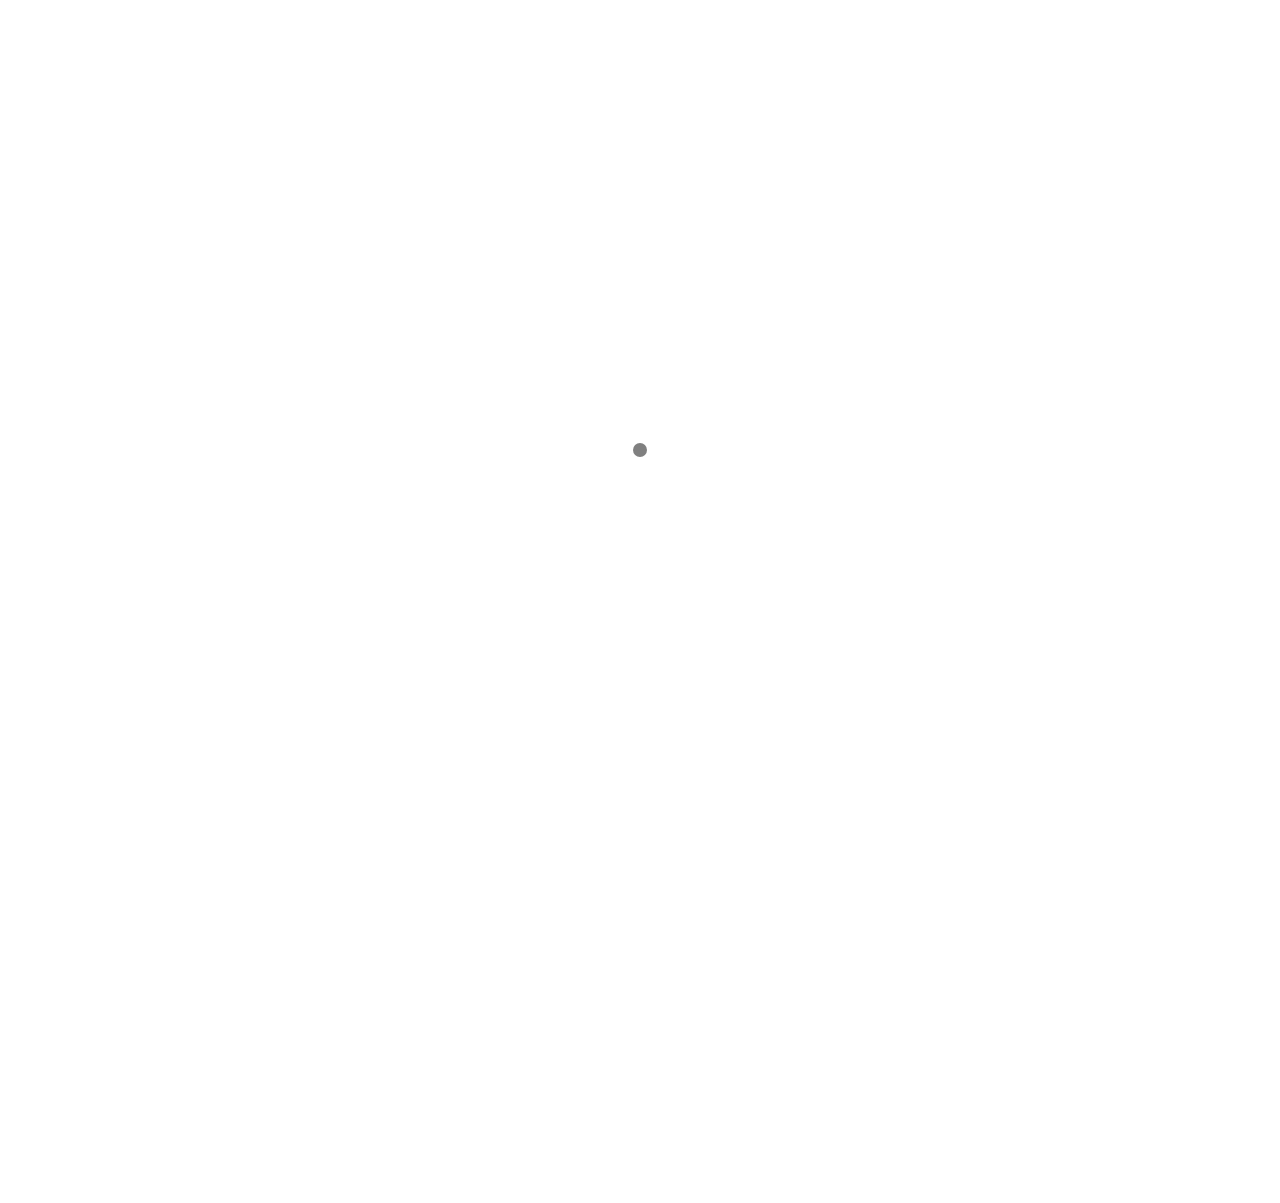
==== commit db8da170: "Site updated: 2019-04-15 23:56:56" ====
--- a/index.html
+++ b/index.html
@@ -9,11 +9,11 @@
     <meta name="apple-mobile-web-app-capable" content="yes">
     <meta name="apple-mobile-web-app-status-bar-style" content="black-translucent">
     <meta name="google" content="notranslate">
-    <meta name="keywords" content="Fechin,"> 
+    <meta name="keywords" content="Leslie,"> 
     
-    <meta name="author" content="John Doe"> 
+    <meta name="author" content="Leslie"> 
     <link rel="alternative" href="atom.xml" title="Hexo" type="application/atom+xml"> 
-    <link rel="icon" href="/img/favicon.png"> 
+    <link rel="icon" href="/img/laugh.png"> 
     <link rel="stylesheet" href="//cdn.jsdelivr.net/npm/gitalk@1/dist/gitalk.css">
     <link rel="stylesheet" href="/css/diaspora.css">
     <script async src="//pagead2.googlesyndication.com/pagead/js/adsbygoogle.js"></script>
@@ -38,16 +38,12 @@
         </li>
         
         <li class="  menu-item menu-item-type-post_type menu-item-object-page">
-            <a href="https://github.com/Fechin" title="Github" target="_blank" rel="noopener">Github</a>
-        </li>
-        
-        <li class="  menu-item menu-item-type-post_type menu-item-object-page">
-            <a href="https://twitter.com/FechinLi" title="Twitter" target="_blank" rel="noopener">Twitter</a>
+            <a href="https://github.com" title="Github" target="_blank" rel="noopener">Github</a>
         </li>
         
     </ul>
     <p id="copyright">
-        &copy; 2019 John Doe.
+        &copy; 2019 Leslie.
         Powered by <a href="http://hexo.io/" title="Hexo" target="_blank" rel="noopener">Hexo</a>
         Theme <a href="https://github.com/Fechin/hexo-theme-diaspora" title="Diaspora" target="_blank" rel="noopener">Diaspora</a>
         by Fechin
@@ -76,15 +72,31 @@
     </div>
     
     <div id="post0">
-        <p>四月 07, 2019</p>
-        <h2><a href="/2019/04/07/hello-world/" title="Hello World" class="posttitle">Hello World</a></h2>
-        <p class="summary">Welcome to Hexo! This is your very first post. Check docu...</p>
+        <p>十一月 30, 9998</p>
+        <h2><a href="/9998/11/30/first-life/" title="生命是无数次的裂岸骇浪，只为练习出一次完美的惊涛" class="posttitle">生命是无数次的裂岸骇浪，只为练习出一次完美的惊涛</a></h2>
+        <p class="summary">
+学海无涯，在任何领域中我们始终只是一个练习生罢了，只是走过人世这一遭，我们能留下什么存在过的证据？
+
+一、 昨夜...</p>
     </div>
     
 </div>
 
     <div id="primary">
         
+<div class="post">
+    <a href="/2019/04/15/hexo/" title="搭建Hexo">
+        <img src="/img/hexo-1.png" class="cover" width="680" height="440">
+    </a>
+    <div class="else">
+        <p>四月 15, 2019</p>
+        <h3><a href="/2019/04/15/hexo/" title="搭建Hexo" class="posttitle">搭建Hexo</a></h3>
+        <p>
+一、Hexo的安装部署：1.安装git,配置到环境变量（全局使用）2.安装nodJs和npm，同上3.创建github账号是否安装成功可使用下列命令查看...</p>
+    </div>
+</div>
+
+
     </div>
     
 </div>
--- a/css/diaspora.css
+++ b/css/diaspora.css
@@ -26,7 +26,7 @@
 #header {position:absolute;top:70px;width:100%;}
 #header > div {margin:0 60px;position:relative;}
 .icon-menu {font-size:20px;padding:6px 6px 5px;border-radius:2px;cursor:pointer;position:absolute;z-index:4;right:0;top:0;margin-top:-3px;background:rgba(255,255,255,.9);}
-.image-logo {z-index:4;position:relative;display:inline-block;-webkit-background-size:75px 32px;-moz-background-size:75px 32px;background-size:75px 32px;background-repeat:no-repeat;background-position:center center;-webkit-mask-box-image:url("/img/logo.png");background-color:white;width:75px;height:32px;mask-image:url("/img/logo.png");mask-size:contain;transition: background-color 0.5s ease-in-out;}
+.image-logo {z-index:4;position:relative;display:inline-block;-webkit-background-size:120px 120px;-moz-background-size:120px 120px;background-size:120px 120px;background-repeat:no-repeat;background-position:center center;-webkit-mask-box-image:url("/img/logo.png");background-color:white;width:120px;height:120px;mask-image:url("/img/logo.png");mask-size:contain;transition: background-color 0.5s ease-in-out;}
 body.mu .image-logo {background-color:black;}
 #vibrant {position:absolute;top:0;left:0;width:100%;height:100%;}
 #vibrant div {position:absolute;top:0;left:0;width:100%;height:100%;opacity:0;background-color:#000;}
